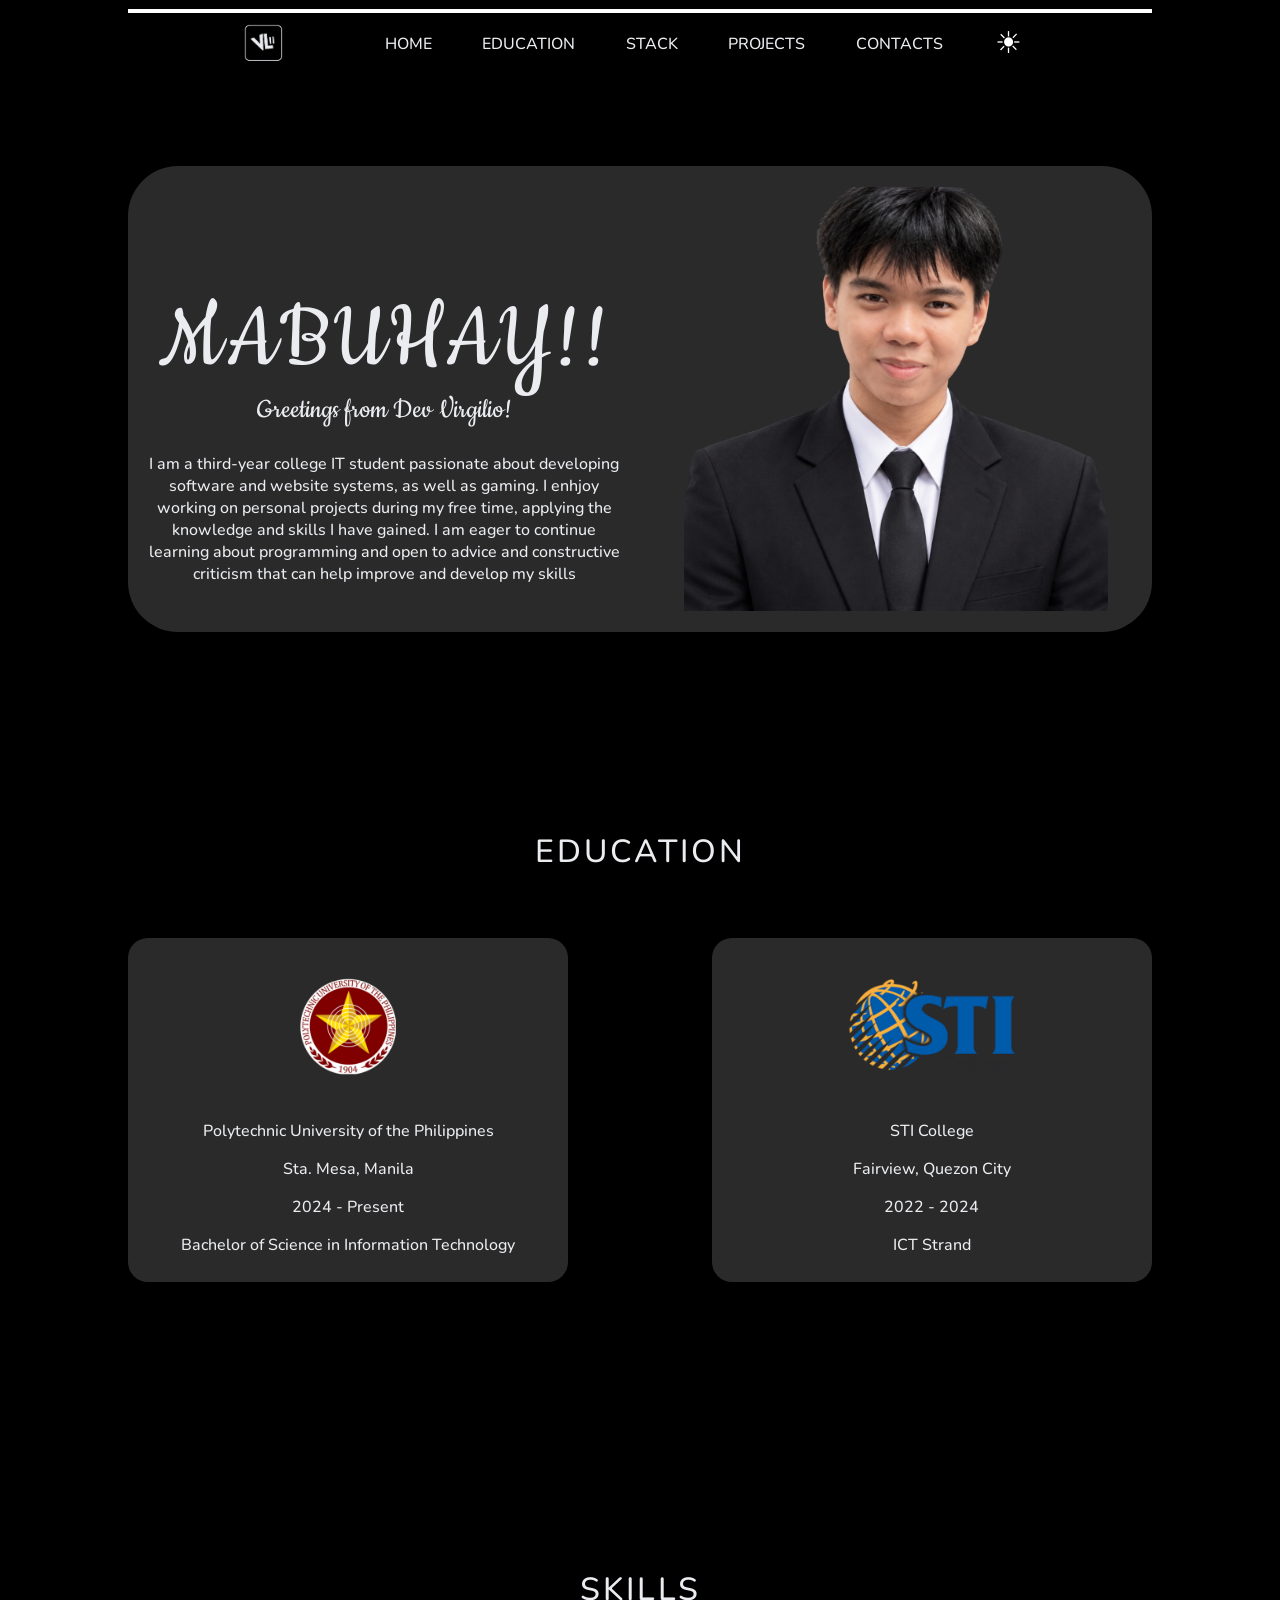
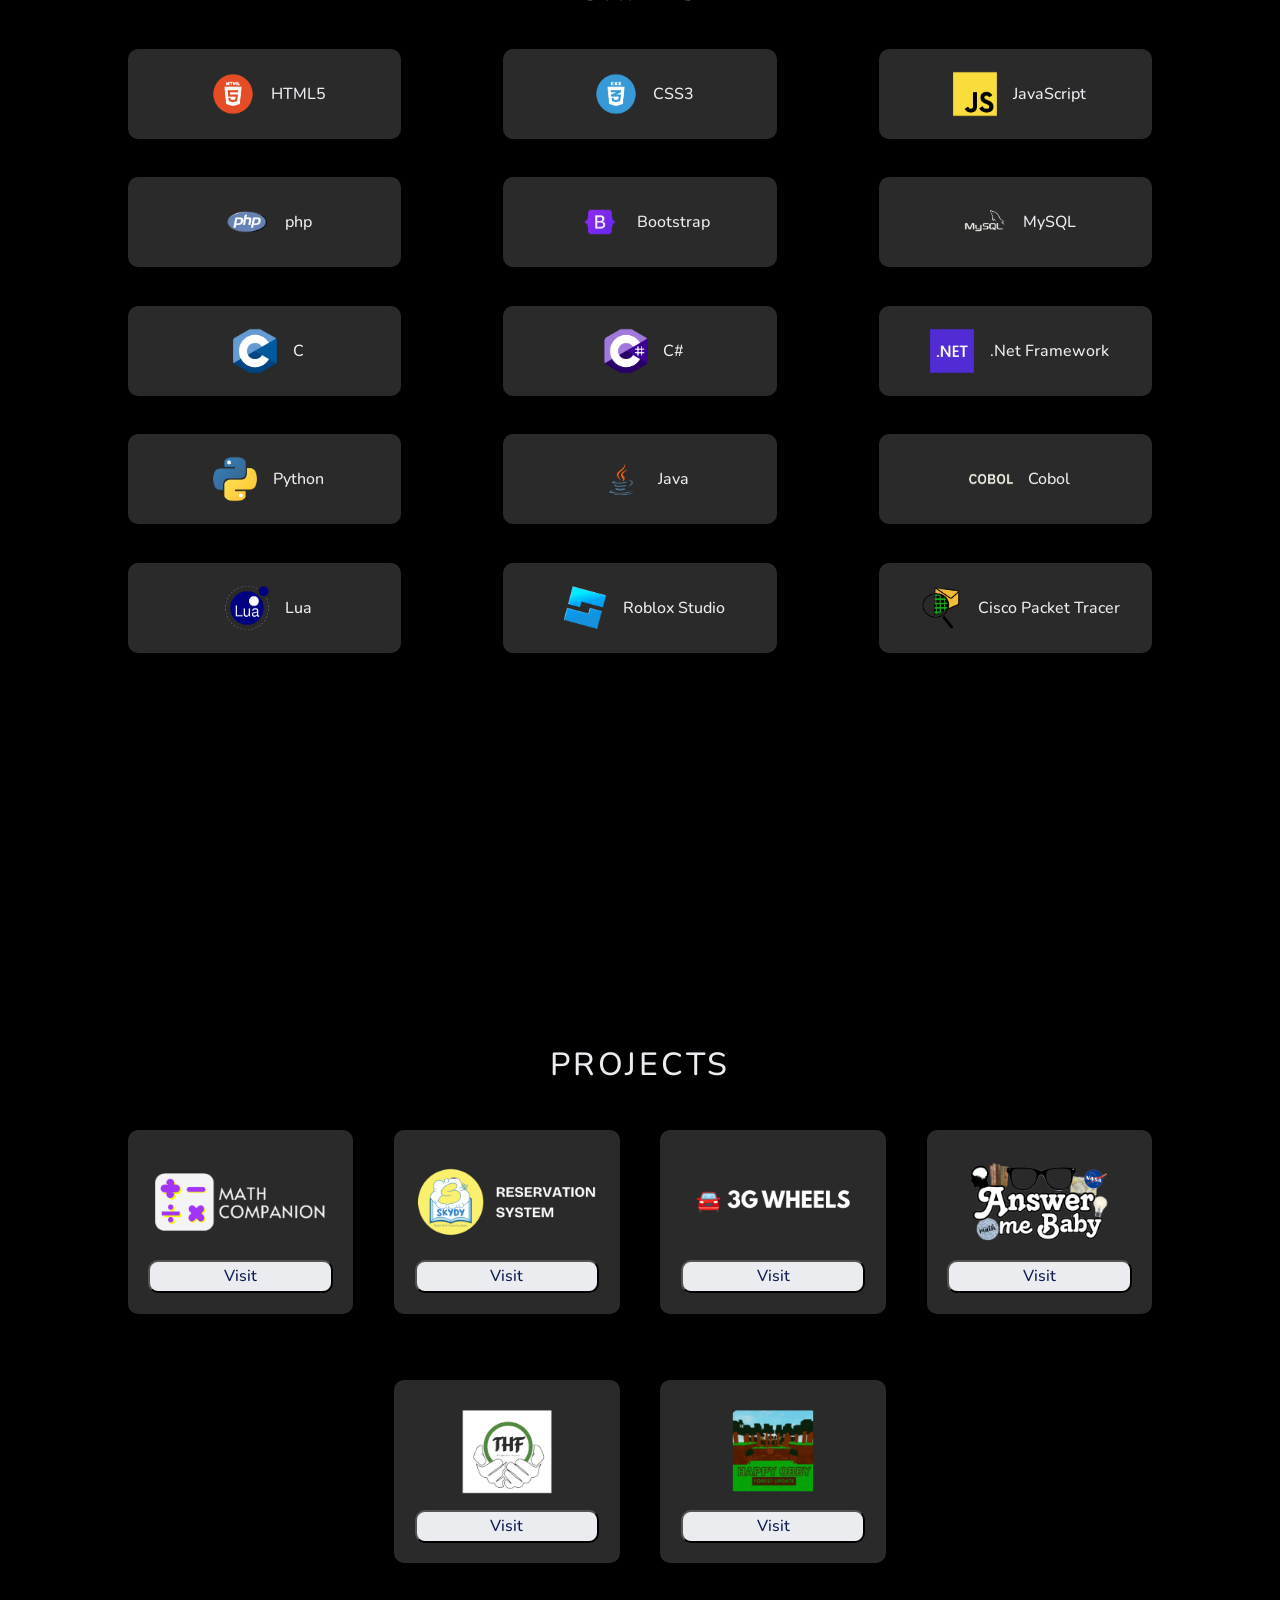
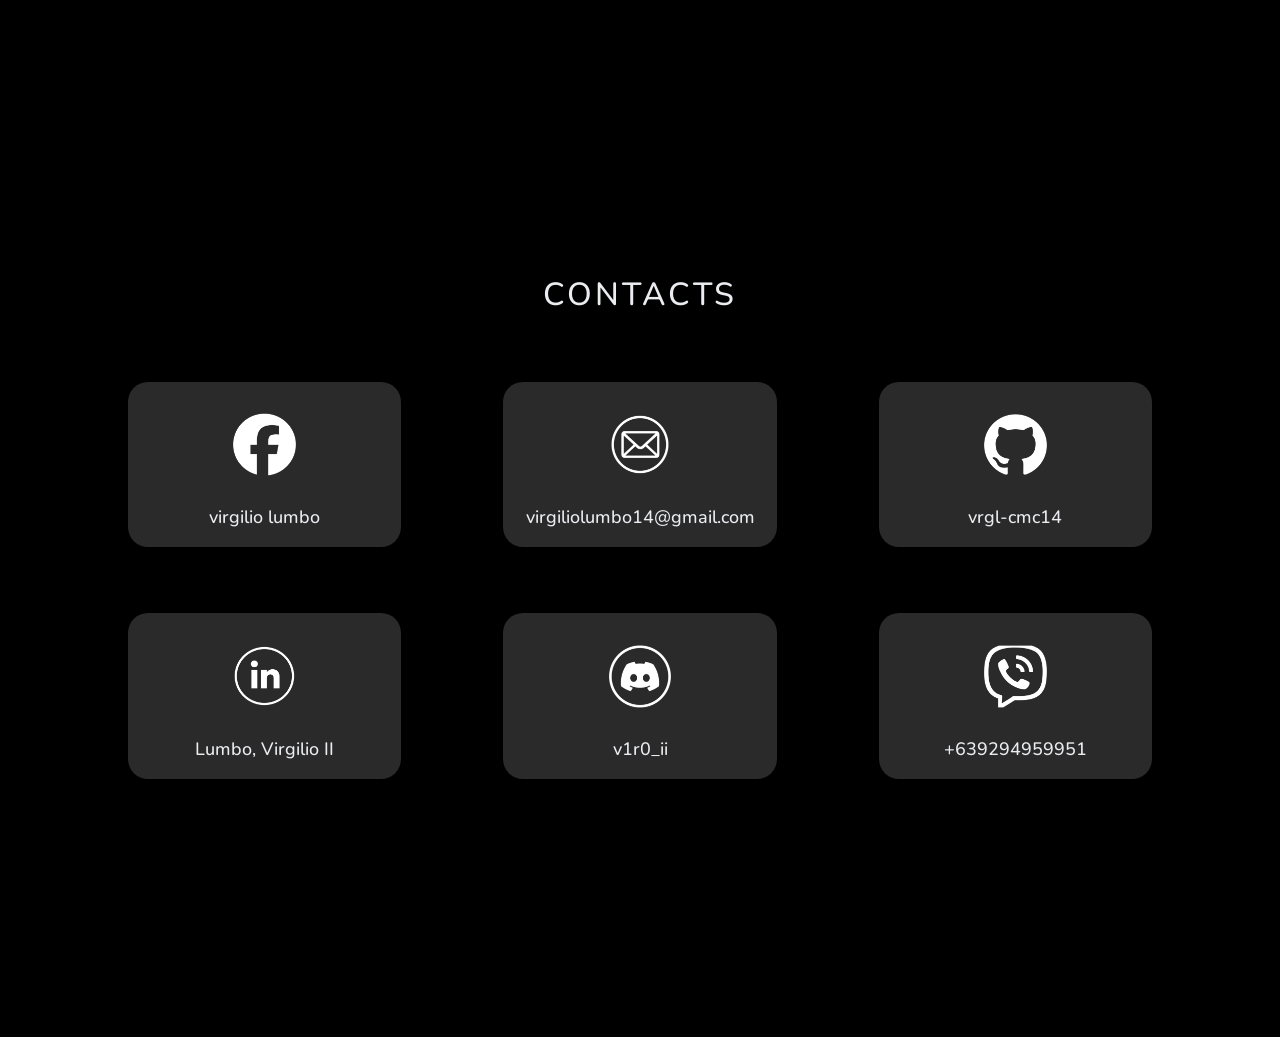
==== index.html @ f58c622a "Add files via upload" ====
<!DOCTYPE html>
<html>
    <head>
        <title>Virgilio Lumbo</title>
        <link rel="stylesheet" href="design.css">
        <link rel="preconnect" href="https://fonts.googleapis.com">
        <link rel="preconnect" href="https://fonts.gstatic.com" crossorigin>
        <link href="https://fonts.googleapis.com/css2?family=Oswald:wght@200..700&display=swap" rel="stylesheet">

        <link rel="preconnect" href="https://fonts.googleapis.com">
<link rel="preconnect" href="https://fonts.gstatic.com" crossorigin>
<link href="https://fonts.googleapis.com/css2?family=Nunito:ital,wght@0,200..1000;1,200..1000&display=swap" rel="stylesheet">

<link rel="preconnect" href="https://fonts.googleapis.com">
<link rel="preconnect" href="https://fonts.gstatic.com" crossorigin>
<link href="https://fonts.googleapis.com/css2?family=Cookie&display=swap" rel="stylesheet">
        <meta name="viewport" content="width=device-width, initial-scale=1.0">
        <script src="script.js"></script>
    </head>
    <body>
        <nav class="navbar">
            <div class="logo-con">
                <img class="logo" src="asset/vlii-w.png" width="30%">
            </div>
            <div class="but">
                <a href="#home"> HOME </a>
                <a href="#about"> EDUCATION </a>
                <a href="#skills"> STACK</a>
                <a href="#projects"> PROJECTS</a>
                <a href="#contacts"> CONTACTS </a>
            </div>

            <div class="mode">
                <button id="mode" class="mode" onclick="change()">☀︎</button>
            </div>
            <div class="hamburger">
                <p>▽</p>
            </div>
            <div id="progress-bar"></div>
        </nav>
        <br>
        <br>
        <div class="home" id="home">
            <br>
            <br>
            <br>
            <div class="home-con">
            <br>
                <div class="home-tile1">
                    <div>
                        <h1 class="mabuhay" >MABUHAY!!</h1>
                        <h2>Greetings from Dev Virgilio!</h2>
                        <div class="me">
                            <h5>I am a third-year college IT student passionate about developing software and website 
                            systems, as well as gaming. I enhjoy working on personal projects during my free time, 
                            applying the knowledge and skills I have gained. 
                            I am eager to continue learning about programming and open to advice and constructive 
                            criticism that can help improve and develop my skills </h5>
                        </div>
                        
                    </div>
                    
                </div>
                <div class="home-tile2">
                    <img src="asset/vl2_pic.png" width="90%">
                </div>
            </div>
        </div>
        <br>
        <br>
        <br>
        <div class="aboutme-con" id="about">
            <br>
            <br>
            <br>
            <br>
            <br>
            <h1>EDUCATION</h1>
            <br>
            <br>
            <div class="educ-con">
                <div class="educ-tile">
                    <div class="educ-logo">
                        <img src="asset/pup.png" width="45%">
                    </div>
                    
                    <div class="educ-desc">
                        <p> Polytechnic University of the Philippines</p>
                        <p> Sta. Mesa, Manila</p>
                        <p> 2024 - Present</p>
                        <p> Bachelor of Science in Information Technology</p>
                    </div>
                </div>
                <br>
                <br>
                <div class="educ-tile">
                    <div class="educ-logo">
                        <img src="asset/sti.png" width="45%">
                    </div>
                    <div class="educ-desc">
                        <p> STI College</p>
                        <p> Fairview, Quezon City</p>
                        <p> 2022 - 2024 </p>
                        <p> ICT Strand</p>
                    </div>
                </div>
            </div>
            <br>
            <br>
            <br>
            <br>
            <br>
            <br>
            <br>
            <br>
        </div>
        <br>
        <br>
        <br>
        <br>
        <div class="skills-con" id="skills">
            <h1> SKILLS </h1>
            <div class="row" >
                <div class="skill">
                    <img src="asset/htmllogo.png" width="15%">
                    <p> HTML5</p>
                </div>
                <div class="skill">
                    <img src="asset/csslogo.png" width="15%">
                    <p>CSS3</p>
                </div>
                <div class="skill">
                    <img src="asset/jslogo.png" width="15%">
                    <p>JavaScript</p>
                </div>
            </div>

            <div class="row" id="skills">
                <div class="skill">
                    <img src="asset/PHPlogo.png" width="15%">
                    <p>php</p>
                </div>
                <div class="skill">
                    <img src="asset/bootstraplogo.png" width="15%">
                    <p>Bootstrap</p>
                </div>
                <div class="skill">
                    <img src="asset/mysql.png" width="15%">
                    <p>MySQL</p>
                </div>
            </div>

            <div class="row">
                <div class="skill">
                    <img src="asset/clogo.png" width="15%">
                    <p> C</p>
                </div>
                <div class="skill">
                    <img src="asset/csharplogo.png" width="15%">
                    <p>C#</p>
                </div>
                <div class="skill">
                    <img src="asset/netlogo.png" width="15%">
                    <p>.Net Framework</p>
                </div>
            </div>

            <div class="row">
                <div class="skill">
                    <img src="asset/pythonlogo.png" width="15%">
                    <p> Python</p>
                </div>
                <div class="skill">
                    <img src="asset/javalogo.png" width="15%">
                    <p>Java</p>
                </div>
                <div class="skill">
                    <img src="asset/cobol.png" width="15%">
                    <p>Cobol</p>
                </div>
            </div>

            <div class="row">
                <div class="skill">
                    <img src="asset/lua.png" width="15%">
                    <p> Lua</p>
                </div>
                <div class="skill">
                    <img src="asset/roblox.png" width="15%">
                    <p>Roblox Studio</p>
                </div>
                <div class="skill">
                    <img src="asset/cisco.png" width="15%">
                    <p>Cisco Packet Tracer</p>
                </div>
            </div>
        </div>
        <br>
        <br>
        <br>
        <div id="projects" class="projects">
            <br>
            <br>
            <br>
            <br>
            <h1>PROJECTS</h1>
            <br>
            <div class="p-con">
                <div class="row-p">
                    <img src="asset/math companion.png" width="100%">
                    <div class="p-buts">
                        <button onclick="visit('MC')"> Visit</button>
                    </div>
                </div>
                
                <div class="row-p">
                    <img src="asset/RESERVATION SYSTEM.png" width="100%">
                    <div class="p-buts">
                        <button onclick="visit('SKY')"> Visit</button>
                    </div>
                </div>

                <div class="row-p">
                    <img src="asset/3g wheels.png" width="100%">
                    <div class="p-buts">
                        <button onclick="visit('3G')"> Visit</button>
                    </div>
                </div>

                 <div class="row-p">
                    <img src="asset/answer.png" width="100%">
                    <div class="p-buts">
                        <button onclick="visit('AMB')"> Visit</button>
                    </div>
                </div>
            </div>
            <br>
            <br>
            <br>
            <div class="p-con">
                <div class="row-p-e">
                   
                </div>
                
                <div class="row-p">
                    <img src="asset/trustharbor.png" width="100%">
                    <div class="p-buts">
                        <button onclick="visit('THF')"> Visit</button>
                    </div>
                </div>

                <div class="row-p">
                    <img src="asset/happy.png" width="100%">
                    <div class="p-buts">
                        <button onclick="visit('HO')"> Visit</button>
                    </div>
                </div>

                 <div class="row-p-e">
                  
                </div>
            </div>

        </div>
        <br>
        <br>
        <br>
        <br>
        <br>
        <br>
        <br>
        <br>
        <br>
        <div class="contact" id="contacts">
            <h1>CONTACTS</h1>
            <br>
            <br>
            <div class="cont-con">
                <div class="cont-row">
                    <div class="cont-tile" onclick="contact('facebook')">
                        <div class="cont-img-con">
                            <img src="asset/facebook logo.png" width="25%">
                        </div>
                        
                        <p class="cont-text"> virgilio lumbo </p>
                    </div>
                    <div class="cont-tile" onclick="contact('mail')">
                        <div class="cont-img-con" id="mail">
                            <img src="asset/email logo.png" width="25%">
                        </div>
                        
                        <p class="cont-text"> virgiliolumbo14@gmail.com</p>
                    </div>
                    <div class="cont-tile" onclick="contact('github')">
                        <div class="cont-img-con">
                            <img src="asset/github.png" width="25%">
                        </div>
                        
                        <p class="cont-text"> vrgl-cmc14 </p>
                    </div>
                    
                </div>
                <br>
                <br>
                <br>

                <div class="cont-row">
                    <div class="cont-tile" onclick="contact('linkedin')">
                        <div class="cont-img-con">
                            <img src="asset/linkedin.png" width="25%">
                        </div>
                        
                        <p class="cont-text"> Lumbo, Virgilio II </p>
                    </div>
                    <div class="cont-tile" onclick="contact('discord')">
                        <div class="cont-img-con">
                            <img src="asset/discord.png" width="25%">
                        </div>
                        
                        <p class="cont-text"> v1r0_ii </p>     
                    </div>
                    <div class="cont-tile">
                        <div class="cont-img-con">
                            <img src="asset/viber.png" width="25%">
                        </div>
                        
                        <p class="cont-text"> +639294959951 </p> 
                    </div>
                </div>

            </div>
        </div>
        <br>
        <br>
    </body>
</html>
---- design.css ----
html{
    scroll-behavior: smooth;
    scrollbar-width: none;
}

body{
    background-color: #000;
    margin: 0;
}

* {
  font-family: "Nunito", sans-serif;
  font-optical-sizing: auto;
  font-weight: 500;
  font-style: normal;
  color: #eaecf0;
}

.navbar{
    display: flex;
    justify-content: center;
    align-items: center;
    gap: 10%;
    position: fixed;
    background-color: transparent;
    padding: 1%;

    top: 1%;
    margin-left: 10%;
    margin-right: 10%;
    width: 80%;
    box-sizing: border-box;
    z-index: 1000;

    background-color: rgba(0, 0, 0, 0.2);
    backdrop-filter: blur(10px); 
}
.but{
    display: flex;
    gap: 10%;
    flex: 7;
}
.logo-con{
    flex: 2;
    display: flex;
    justify-content: right;
}
.hamburger{
    flex: 1;
    display: none;
    justify-content: right;
    align-items: center;
}

a{
    text-decoration: none;
}

h2{
    text-align: center;
    font-size: 43px;
}

.skills-con{
    min-height: 100vh;
    box-sizing: border-box;
    padding-bottom: 5%;
    scroll-margin-top: 120px;
}

h1{
    text-align: center;
    letter-spacing: 3px;
}

.row{
    display: flex;
    justify-content: center;
    align-items: center;
    gap: 10%;
    padding-left: 10%;
    padding-right: 10%;
    margin-top: 3%;
}

.skill{
    flex: 1;
    display: flex;
    justify-content: center;
    align-items: center;
    border-radius: 10px;
    gap: 3%;
    padding: 15px;
    background-color: #2a2a2a;
}

.skill img{
    width: 60px;
    height: 60px;
    object-fit: contain;
}

.projects{
    height: 80vh;
}

.p-con{
    display: flex;
    padding-left: 10%;
    padding-right: 10%;
    gap: 4%
}
.row-p{
    flex: 1;
    border-radius: 10px;
    padding: 2%;
    background-color:#2a2a2a;
}

.row-p:hover{
    border: 2px solid #f2f2f2;
    background-color: #0d0d0d;
}

.skill:hover{
    border: 2px solid #f2f2f2;
    background-color: #0d0d0d;
}

.row-p-e{
    flex: 1;
    border-radius: 10px;
    padding: 2%;
}
button{
    width: 45%;
    background-color: white;
    color:#0b1d51
}

.p-buts{
    display: flex;
    align-items: center;
    justify-content: center;
    gap: 5%
}


.mode{
    background: none;
    font-size: 30px;
    color: white;
    width: 15%;
    border: none;
}

#progress-bar {
  position: fixed;
  top: 0;
  left: 0;
  height: 4px;
  width: 100%;
  background: white;
  transform-origin: left;
  animation: grow linear;
  animation-timeline: scroll();
}

.contact{
    height: 80vh;
}
.cont-con{
    padding-left: 10%;
    padding-right: 10%;
}
.cont-row{
    display: flex;
    justify-content: center;
    align-items: center;
    gap: 10%
}

.cont-tile{
    flex: 1;
    background-color: #2a2a2a;
    padding-top: 2%;
    height: 20%;
    border-radius: 20px;
}
.cont-tile:hover{
    border: 2px solid #f2f2f2;
    background-color: #0d0d0d;
}
.cont-text{
    text-align: center;
    font-size: 18px;
}
.cont-img-con{
    display: flex;
    justify-content: center;
    align-items: center;
}

.educ-con{
    display: flex;
    padding-left: 10%;
    padding-right: 10%;
    gap: 7%;
}
.educ-desc{
    text-align: center;
}

.educ-tile{
    flex: 1;
    padding-top: 1%;
    padding-bottom: 1%;
    background-color: #2a2a2a;
    border-radius: 20px;
}

.educ-tile:hover{
    border: 2px solid white;
    background-color: #0d0d0d;
}

.educ-logo{
    display: flex;
    justify-content: center;
    align-items: center;
    padding-top: 5%;
    padding-bottom: 5%;
}

.home{
    margin-left: 10%;
    margin-right: 10%;
    margin-top: 2%;
}

.mabuhay{
    font-size: 100px;
    font-family: "Cookie", cursive;
    font-weight: 400;
    font-style: normal;
    border-radius: 20px;
}

.mabuhay:hover{
    background-color: #2a2a2a;

}


.home-con{
    display: flex;
    background-color: #2a2a2a;
    border-radius: 50px;
    margin-top: 3%;

}
.home-tile1{
    flex: 1;
    padding: 2% ;
    padding-top: 5%;
}
.home-tile2{
    flex: 1;
    padding: 2%;
    display: flex;
    justify-content: center;
    align-items: center;
}

.home-tile2 img{
    /*animation: float 2s ease-in-out infinite;*/
}
h5{
    text-align: center;
    font-size: 16px;
}

.me {
    opacity: 0;
    transform: translateY(-20px);
    animation: bannerDown 4s ease-out forwards;
}

.me.show {
    display: block;
    animation: bannerDown 0.8s ease-out forwards;
}

h2{
    font-size: 30px;
    font-family: "Cookie", cursive;
    font-weight: 400;
    font-style: normal;
    margin-top: -70px;

}

.p-buts button{
    background-color: #eaecf0;
    border-color: none;
    border-radius: 10px;
    font-size: 16px;
    padding: 2%;
    width: 100%;
}

.p-buts button:hover{
    border: 2px solid #eaecf0;
    background-color: #0d0d0d;
    border-radius: 10px;
    font-size: 16px;
    color: #eaecf0
}

@keyframes bannerDown {
    from {
        opacity: 0;
        transform: translateY(-20px);
    }

    to {
        opacity: 1;
        transform: translateY(0);
    }
}


@keyframes grow {
  from { transform: scaleX(0); }
  to   { transform: scaleX(1); }
}


@keyframes float2 {
    0%, 100% {
        transform: translateY(50px);
    }

    50% {
        transform: translateY(0px);
    }
}

@media(width <= 728px){
    

}
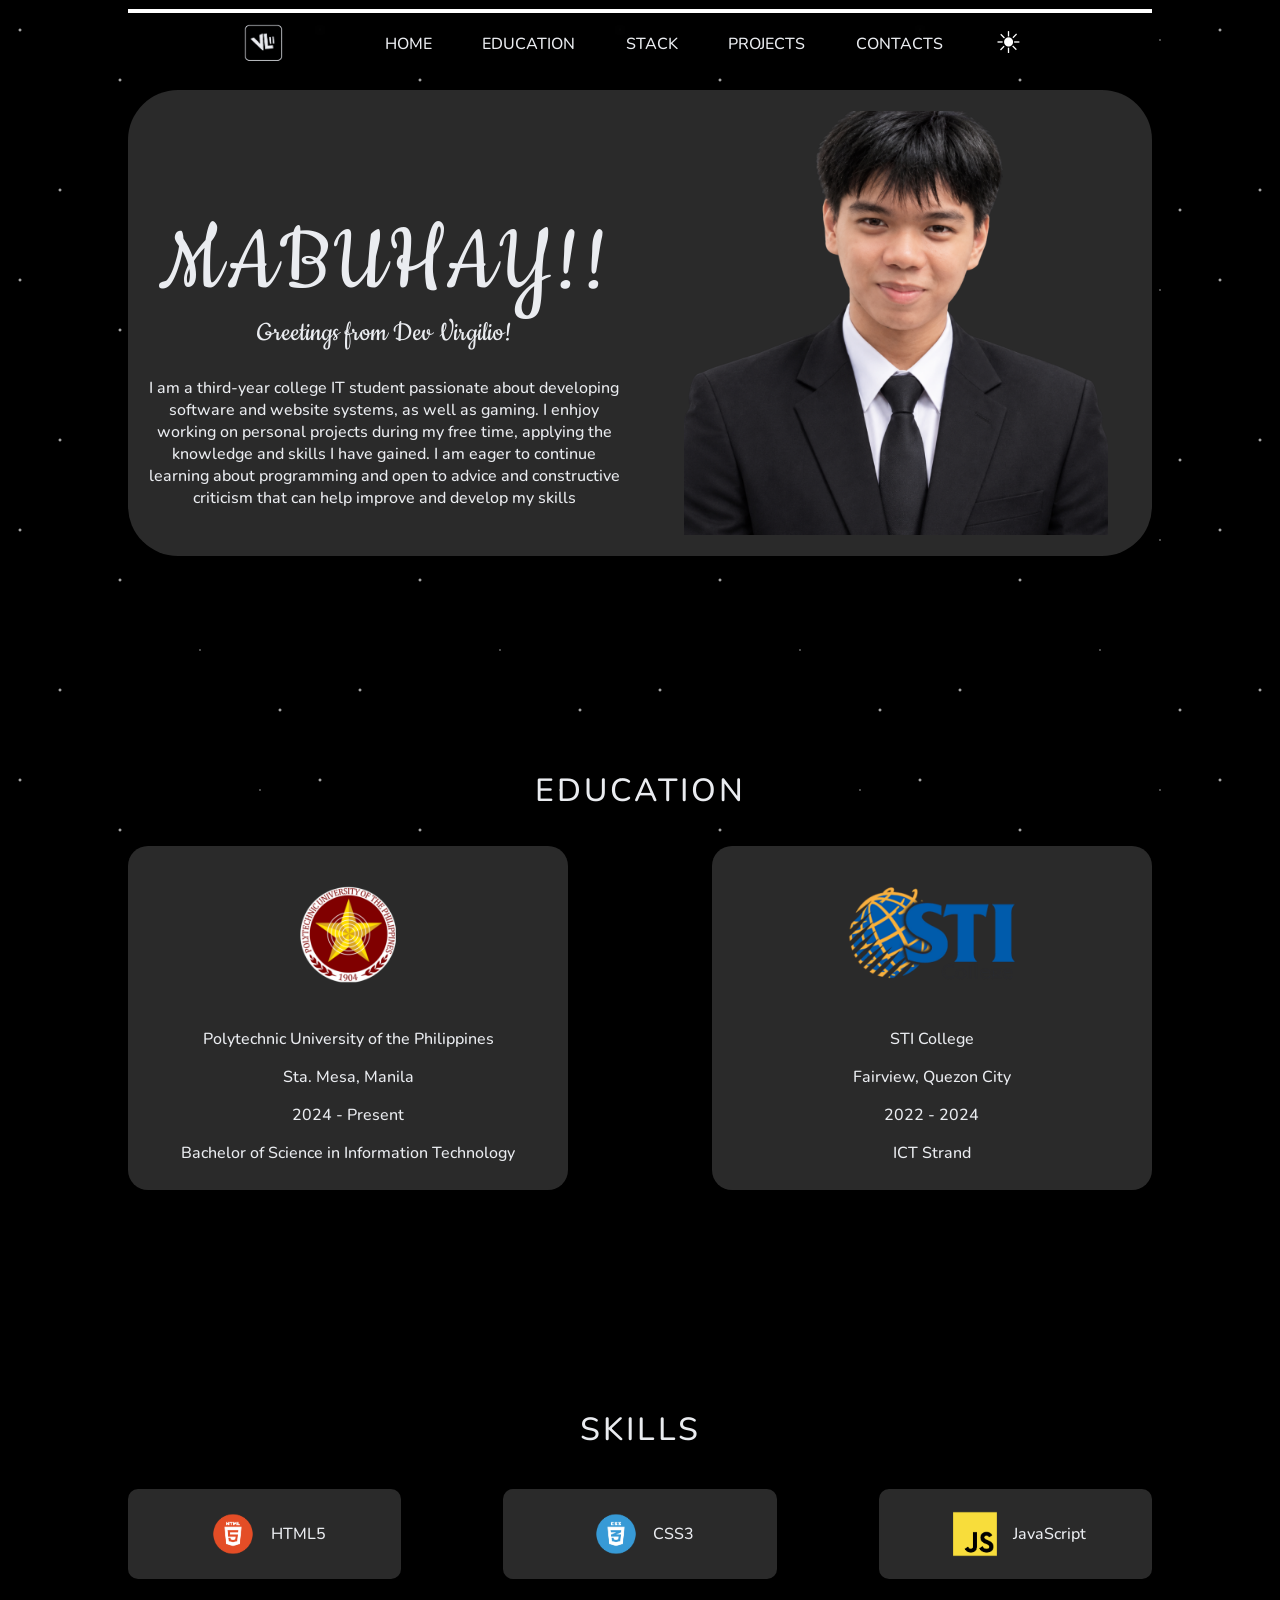
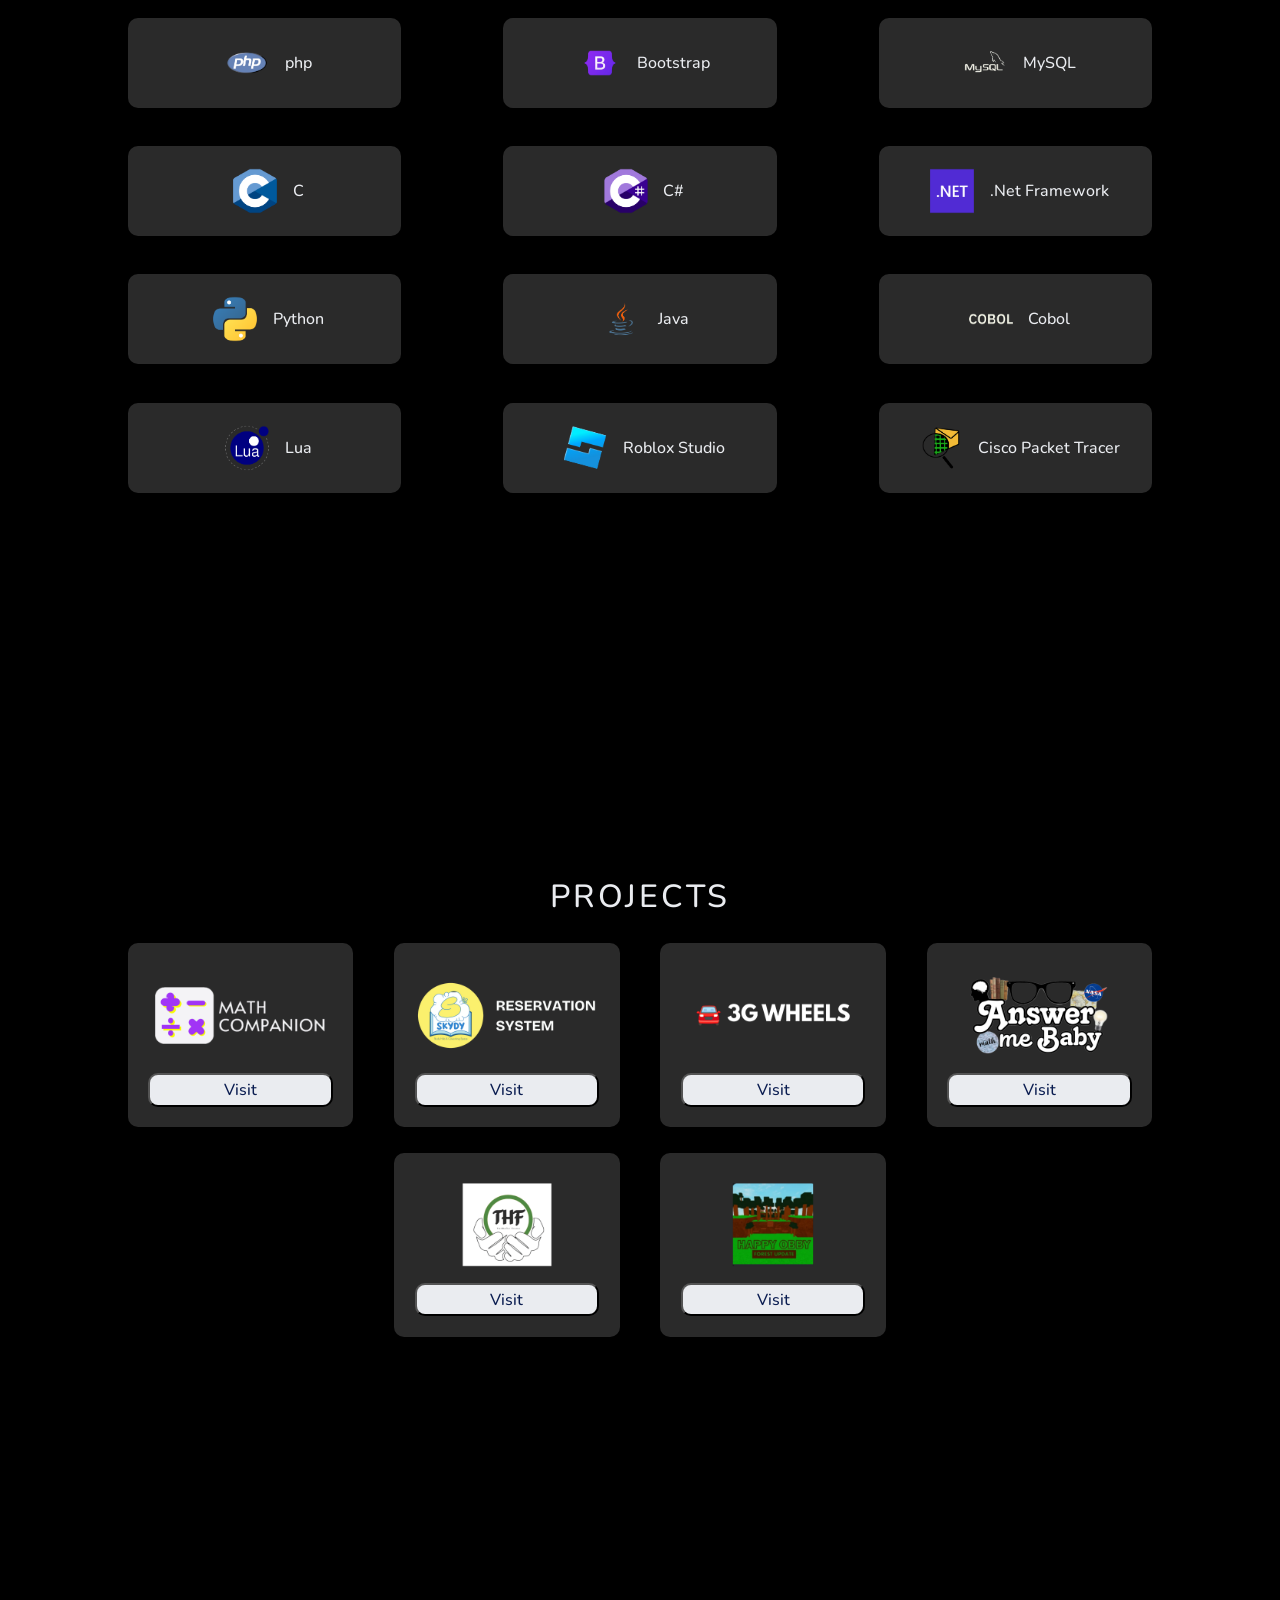
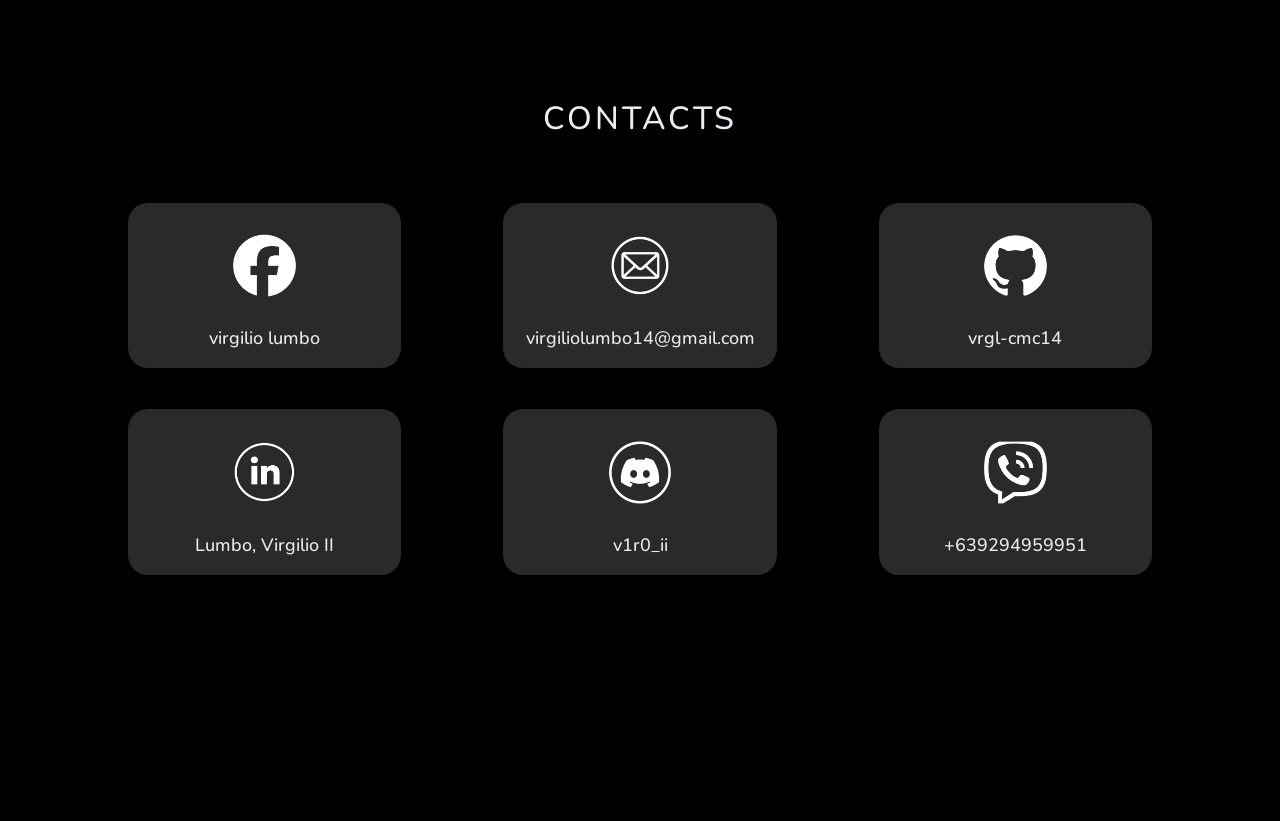
==== commit 40d371aa: "Add files via upload" ====
--- a/index.html
+++ b/index.html
@@ -18,6 +18,7 @@
         <script src="script.js"></script>
     </head>
     <body>
+        <div class="stars"></div>
         <nav class="navbar">
             <div class="logo-con">
                 <img class="logo" src="asset/vlii-w.png" width="30%">
@@ -29,21 +30,18 @@
                 <a href="#projects"> PROJECTS</a>
                 <a href="#contacts"> CONTACTS </a>
             </div>
+            <div class="hamburger">
+                <p>▽</p>
+            </div>
 
             <div class="mode">
                 <button id="mode" class="mode" onclick="change()">☀︎</button>
             </div>
-            <div class="hamburger">
-                <p>▽</p>
-            </div>
+            
             <div id="progress-bar"></div>
         </nav>
-        <br>
-        <br>
+
         <div class="home" id="home">
-            <br>
-            <br>
-            <br>
             <div class="home-con">
             <br>
                 <div class="home-tile1">
@@ -66,18 +64,8 @@
                 </div>
             </div>
         </div>
-        <br>
-        <br>
-        <br>
         <div class="aboutme-con" id="about">
-            <br>
-            <br>
-            <br>
-            <br>
-            <br>
             <h1>EDUCATION</h1>
-            <br>
-            <br>
             <div class="educ-con">
                 <div class="educ-tile">
                     <div class="educ-logo">
@@ -105,21 +93,11 @@
                     </div>
                 </div>
             </div>
-            <br>
-            <br>
-            <br>
-            <br>
-            <br>
-            <br>
-            <br>
-            <br>
-        </div>
-        <br>
-        <br>
-        <br>
-        <br>
-        <div class="skills-con" id="skills">
-            <h1> SKILLS </h1>
+        </div>
+
+        <h1 class="skills" id="skills"> SKILLS </h1>
+        <div class="skills-con">
+            
             <div class="row" >
                 <div class="skill">
                     <img src="asset/htmllogo.png" width="15%">
@@ -195,16 +173,8 @@
                 </div>
             </div>
         </div>
-        <br>
-        <br>
-        <br>
         <div id="projects" class="projects">
-            <br>
-            <br>
-            <br>
-            <br>
             <h1>PROJECTS</h1>
-            <br>
             <div class="p-con">
                 <div class="row-p">
                     <img src="asset/math companion.png" width="100%">
@@ -234,9 +204,6 @@
                     </div>
                 </div>
             </div>
-            <br>
-            <br>
-            <br>
             <div class="p-con">
                 <div class="row-p-e">
                    
@@ -262,19 +229,8 @@
             </div>
 
         </div>
-        <br>
-        <br>
-        <br>
-        <br>
-        <br>
-        <br>
-        <br>
-        <br>
-        <br>
         <div class="contact" id="contacts">
             <h1>CONTACTS</h1>
-            <br>
-            <br>
             <div class="cont-con">
                 <div class="cont-row">
                     <div class="cont-tile" onclick="contact('facebook')">
@@ -300,10 +256,6 @@
                     </div>
                     
                 </div>
-                <br>
-                <br>
-                <br>
-
                 <div class="cont-row">
                     <div class="cont-tile" onclick="contact('linkedin')">
                         <div class="cont-img-con">
@@ -327,10 +279,8 @@
                         <p class="cont-text"> +639294959951 </p> 
                     </div>
                 </div>
-
-            </div>
-        </div>
-        <br>
-        <br>
+            </div>
+        </div>
+
     </body>
 </html>
--- a/design.css
+++ b/design.css
@@ -40,6 +40,27 @@
     gap: 10%;
     flex: 7;
 }
+.stars{
+    position: fixed;
+    inset: 0;
+    z-index: -1;             
+    pointer-events: none;    
+    background-image:
+        radial-gradient(2px 2px at 20px 30px,   #fff, transparent),
+        radial-gradient(2px 2px at 120px 80px,  #fff, transparent),
+        radial-gradient(1px 1px at 200px 150px, #fff, transparent),
+        radial-gradient(2px 2px at 60px 190px,  #fff, transparent),
+        radial-gradient(1px 1px at 260px 40px,  #fff, transparent),
+        radial-gradient(2px 2px at 280px 210px, #fff, transparent);
+    background-size: 300px 250px;
+    animation: twinkle 3s ease-in-out infinite;
+}
+
+@keyframes twinkle{
+    0%, 100%{ opacity: 0.3; }
+    50%{ opacity: 1; }
+}
+
 .logo-con{
     flex: 2;
     display: flex;
@@ -59,13 +80,17 @@
 h2{
     text-align: center;
     font-size: 43px;
+}
+
+.skills{
+    margin-top: 10%;
+    padding-top: 7%;
 }
 
 .skills-con{
     min-height: 100vh;
     box-sizing: border-box;
     padding-bottom: 5%;
-    scroll-margin-top: 120px;
 }
 
 h1{
@@ -101,6 +126,7 @@
 }
 
 .projects{
+    padding-top: 5%;
     height: 80vh;
 }
 
@@ -108,7 +134,8 @@
     display: flex;
     padding-left: 10%;
     padding-right: 10%;
-    gap: 4%
+    gap: 4%;
+    margin-top: 2%;
 }
 .row-p{
     flex: 1;
@@ -168,7 +195,11 @@
 
 .contact{
     height: 80vh;
-}
+    margin-top: 6%;
+    margin-bottom: 2%;
+    padding-top: 2%;
+}
+
 .cont-con{
     padding-left: 10%;
     padding-right: 10%;
@@ -186,6 +217,7 @@
     padding-top: 2%;
     height: 20%;
     border-radius: 20px;
+    margin-top: 4%;
 }
 .cont-tile:hover{
     border: 2px solid #f2f2f2;
@@ -206,6 +238,7 @@
     padding-left: 10%;
     padding-right: 10%;
     gap: 7%;
+    padding-top: 1%;
 }
 .educ-desc{
     text-align: center;
@@ -235,7 +268,7 @@
 .home{
     margin-left: 10%;
     margin-right: 10%;
-    margin-top: 2%;
+    padding-top: 7%;
 }
 
 .mabuhay{
@@ -256,7 +289,6 @@
     display: flex;
     background-color: #2a2a2a;
     border-radius: 50px;
-    margin-top: 3%;
 
 }
 .home-tile1{
@@ -272,6 +304,10 @@
     align-items: center;
 }
 
+.aboutme-con{
+    margin-top: 7%;
+    padding-top: 8%;
+}
 .home-tile2 img{
     /*animation: float 2s ease-in-out infinite;*/
 }
@@ -346,8 +382,193 @@
     }
 }
 
-@media(width <= 728px){
+@media(width < 428px){
+    html, body{
+        width: 100%;
+        overflow-x: hidden;
+    }
+    .but, .mode{
+        display: none;
+    }
+
+    .hamburger{
+        display: block;
+    }
+
+    .navbar{
+        margin: 0;
+        gap: 15%;
+        width: 100%;
+        padding: 0;
+        top: 0;
+    }
+
+    .logo-con{
+        justify-content: left;
+        padding: 2%;
+        padding-left: 10%;
+    }
+    .hamburger{
+        display: flex;
+        justify-content: right;
+        padding: 2%;
+        padding-right: 10%;
+    }
+
+    .home{
+        margin: 0;
+        margin-top: 10%;
+        padding: 90px 4% 0;  
+        gap: 0   
+    }
+
+    .home-con{
+        flex-direction: column;
+        border-radius: 30px;
+        margin-top: 0;
+        gap: 0
+    }
+    .home-tile2{
+        padding-bottom: 0;
+        flex: none;
+        padding: 5%;
+    }
+
+    .home-tile1{
+        padding-top: 0;
+        flex: none;
+        padding: 5%;
+    }
     
-
-}
-
+    .home-tile2{
+        order: -1;          
+    }
+
+    .home-tile2 img{
+        width: 70%;
+        height: auto;
+    }
+
+    .home-tile2{
+        padding-bottom: 0;
+        flex: none;
+    }
+
+    .home-tile1{
+        padding-top: 0;
+        flex: none;
+        padding: 5%;
+    }
+
+    .mabuhay{
+        font-size: 56px; 
+        line-height: 1;
+        margin: 0;
+        padding: 0;
+    }
+
+    h2{
+        margin: 8px 0 12px;
+        font-size: 18px;
+    }
+
+    h5{
+        font-size: 12px;
+    }
+
+    .educ-con{
+        display: block;
+        padding-top: 4%;
+    }
+
+    p{
+        font-size: 12px;
+    }
+    
+    .skills-con{
+        display: flex;
+        flex-wrap: wrap;
+        justify-content: center;
+        gap: 3%;
+        padding-left: 4%;
+        padding-right: 4%;
+    }
+    .row{
+       display: contents;
+    }
+    .skill{
+        flex: 0 0 calc(45% - 0.5%);
+        box-sizing: border-box;
+        padding: 0;
+        margin-top: 3%;
+    }
+    .skill img{
+        width: 20%;
+    }
+    .p-con{
+        display: block;
+        margin-top: 0%;
+    }
+
+    .row-p img{
+        display: block;
+        width: 70%;
+        margin: 0 auto;
+    }
+    .row-p{
+        display: block;
+        margin-left: 10%;
+        margin-right: 10%;
+        margin-top: 10%;
+        padding-bottom: 5%;
+        padding-top: 3%;
+        
+    }
+
+    .row-p button{
+        padding: 1%;
+        font-size: 10px;
+        width: 40%;
+    }
+    .projects .p-con{
+        margin-top: 0%;
+        margin-bottom: 0%;
+    }
+
+    .contact{
+        margin-top: 120%;
+        margin-bottom: 50%;
+    }
+
+    .cont-con{
+        margin-top: 2%;
+    }
+
+    .cont-row{
+        display: block;
+    }
+
+    .cont-tile{
+        margin-left: 10%;
+        margin-right: 10%;
+        padding-bottom: 2%;
+        padding-top: 3%;
+    }
+
+    .cont-img-con img{
+        width: 20%;
+    }
+
+    .cont-text{
+        font-size: 14px;
+        padding: 0;
+    }
+
+    
+
+
+    
+    
+   
+}
+
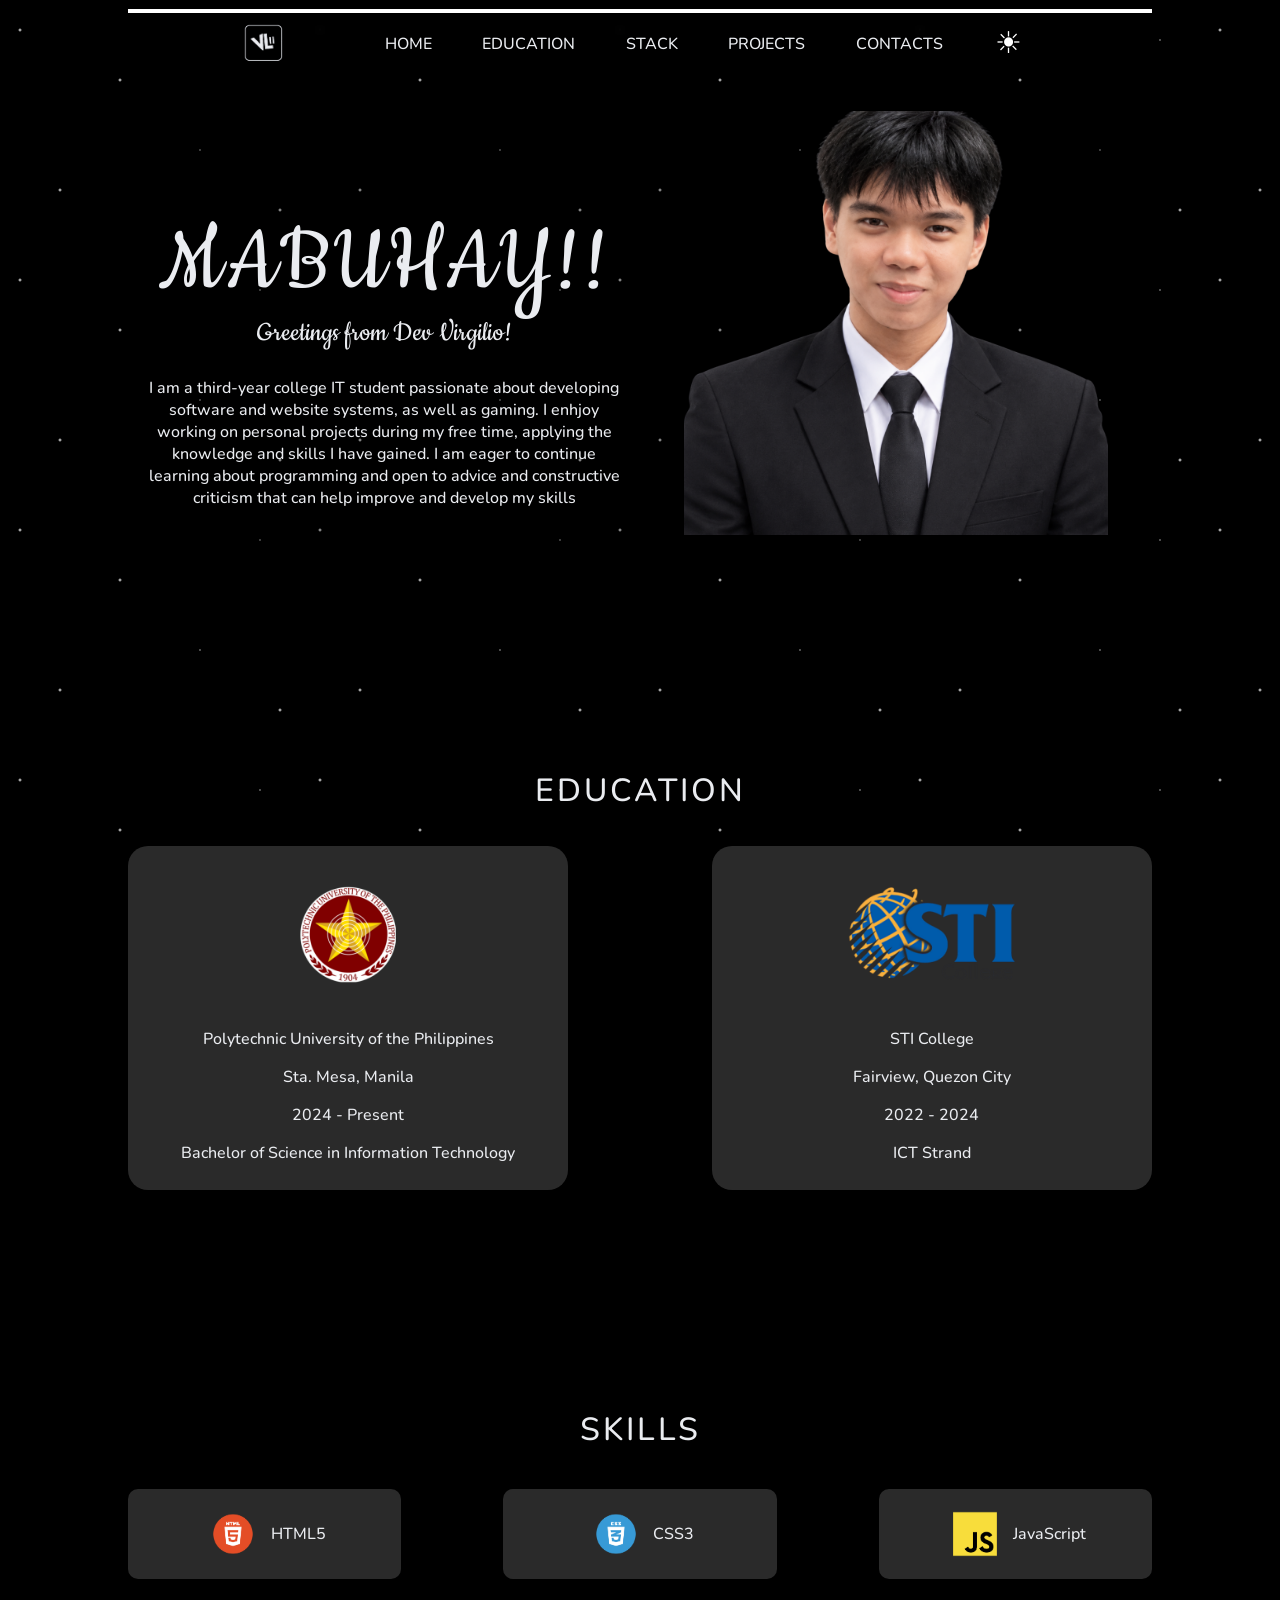
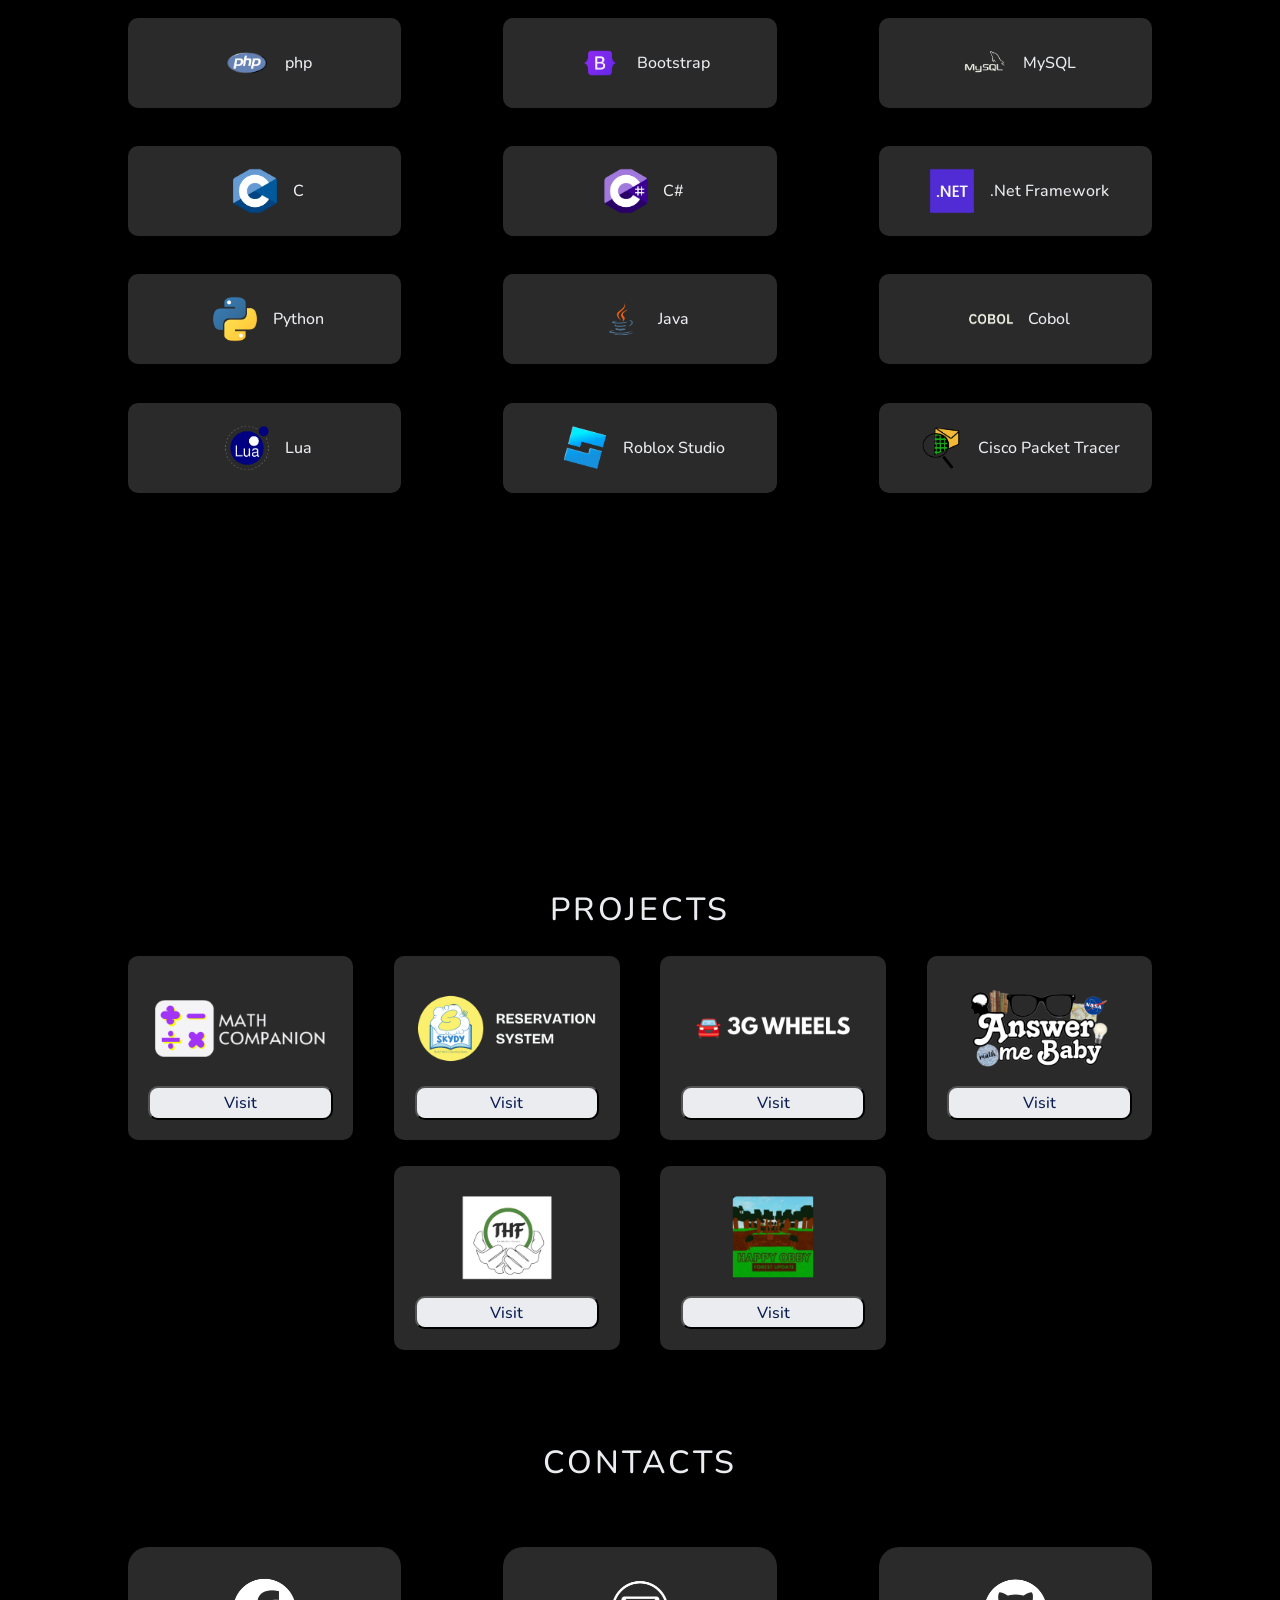
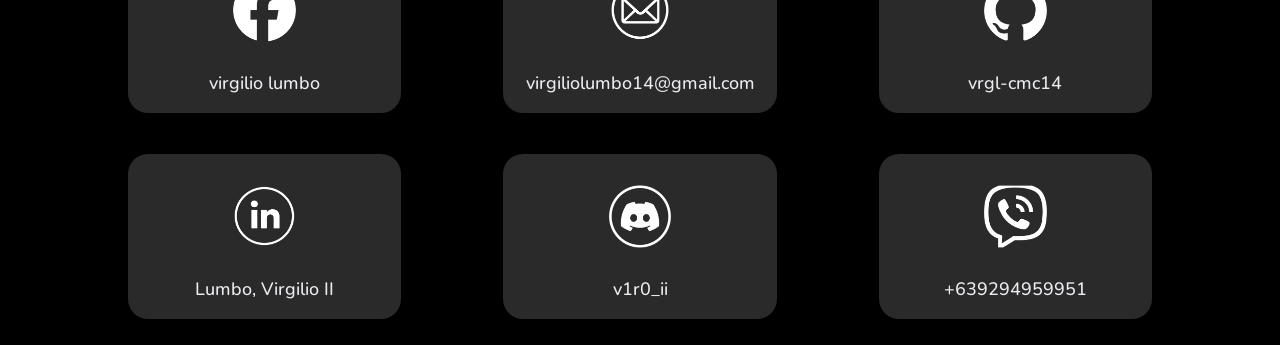
==== commit a45470be: "Add files via upload" ====
--- a/index.html
+++ b/index.html
@@ -18,7 +18,7 @@
         <script src="script.js"></script>
     </head>
     <body>
-        <div class="stars"></div>
+        <div class="stars-dw"></div>
         <nav class="navbar">
             <div class="logo-con">
                 <img class="logo" src="asset/vlii-w.png" width="30%">
--- a/design.css
+++ b/design.css
@@ -40,7 +40,7 @@
     gap: 10%;
     flex: 7;
 }
-.stars{
+.stars-dw{
     position: fixed;
     inset: 0;
     z-index: -1;             
@@ -125,10 +125,6 @@
     object-fit: contain;
 }
 
-.projects{
-    padding-top: 5%;
-    height: 80vh;
-}
 
 .p-con{
     display: flex;
@@ -194,10 +190,9 @@
 }
 
 .contact{
-    height: 80vh;
-    margin-top: 6%;
     margin-bottom: 2%;
-    padding-top: 2%;
+    padding-top: 0.5%;
+    margin-top: 5%;
 }
 
 .cont-con{
@@ -287,7 +282,7 @@
 
 .home-con{
     display: flex;
-    background-color: #2a2a2a;
+    background-color: rgba(0, 0, 0, 0.2);
     border-radius: 50px;
 
 }
@@ -351,6 +346,10 @@
     border-radius: 10px;
     font-size: 16px;
     color: #eaecf0
+}
+
+.projects{
+    padding-top: 6%;
 }
 
 @keyframes bannerDown {
@@ -536,8 +535,8 @@
     }
 
     .contact{
-        margin-top: 120%;
-        margin-bottom: 50%;
+        margin-top: 1%;
+        margin-bottom: 10%;
     }
 
     .cont-con{
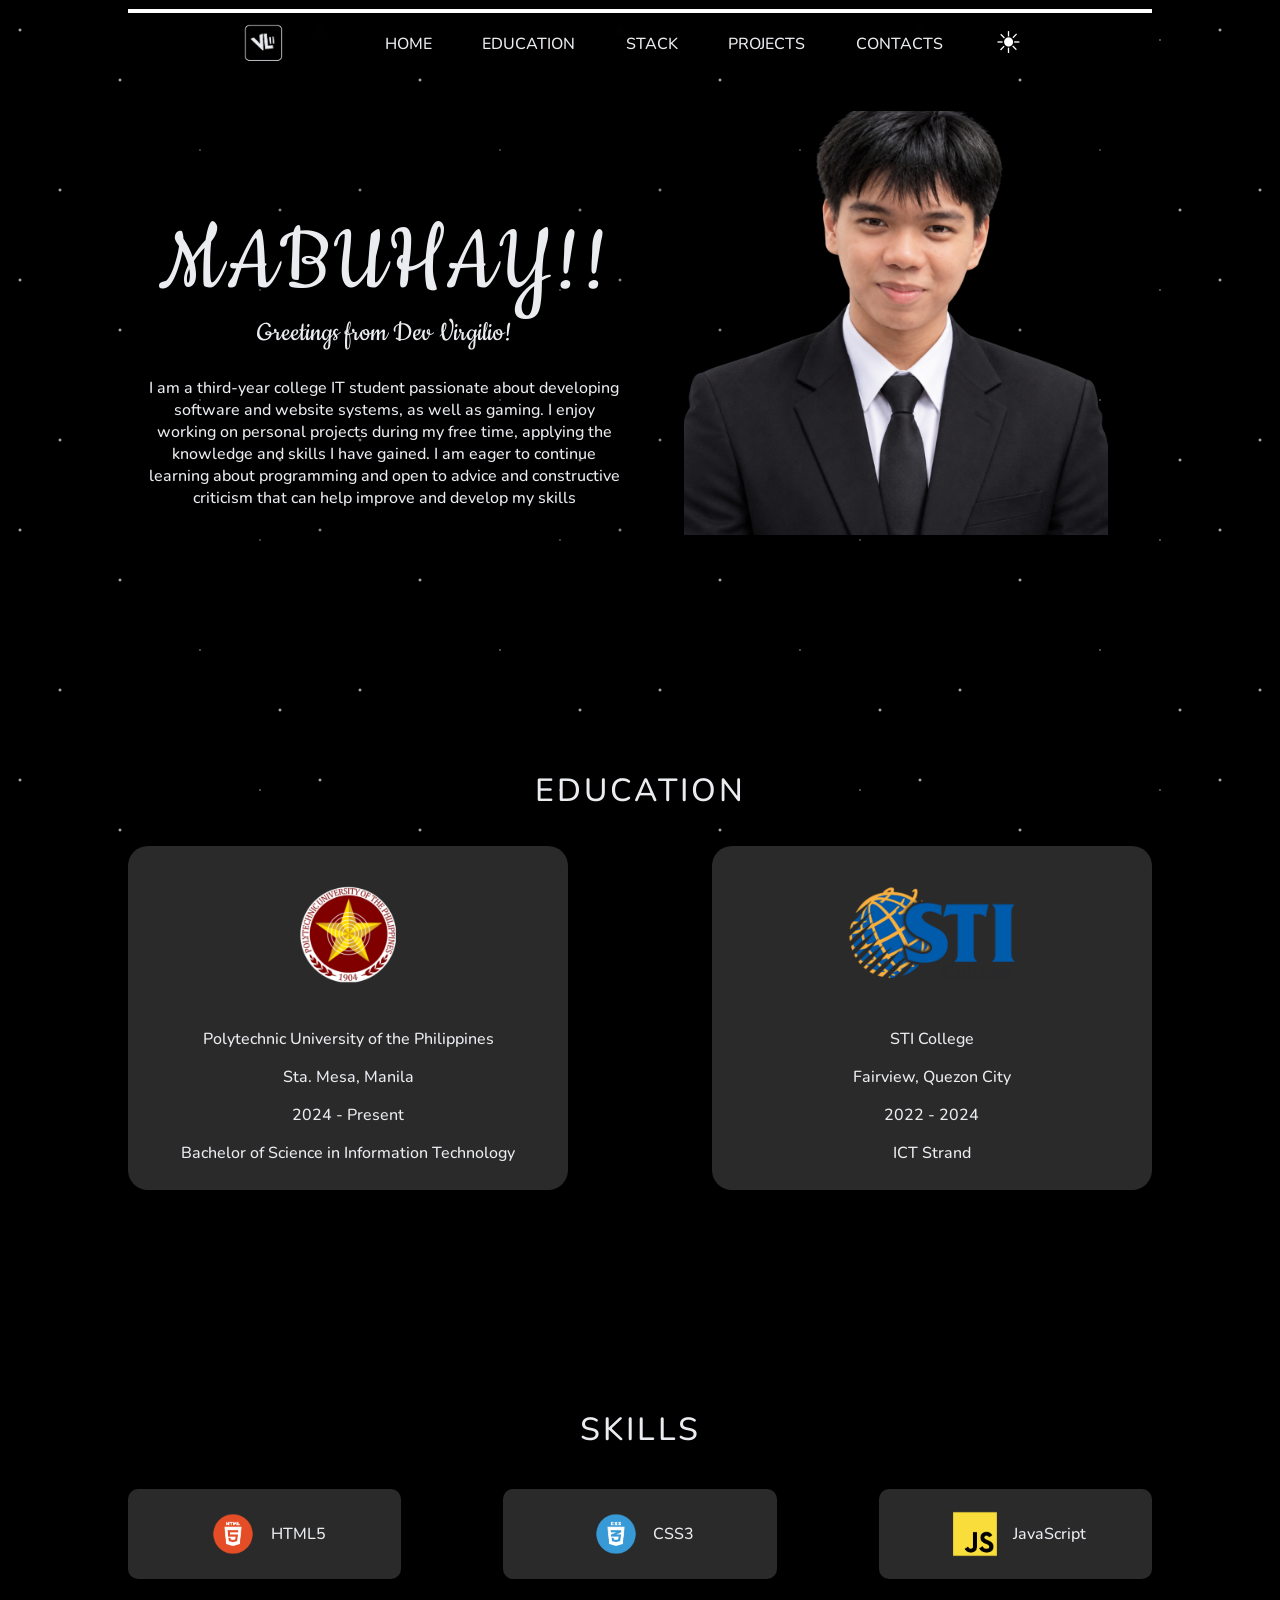
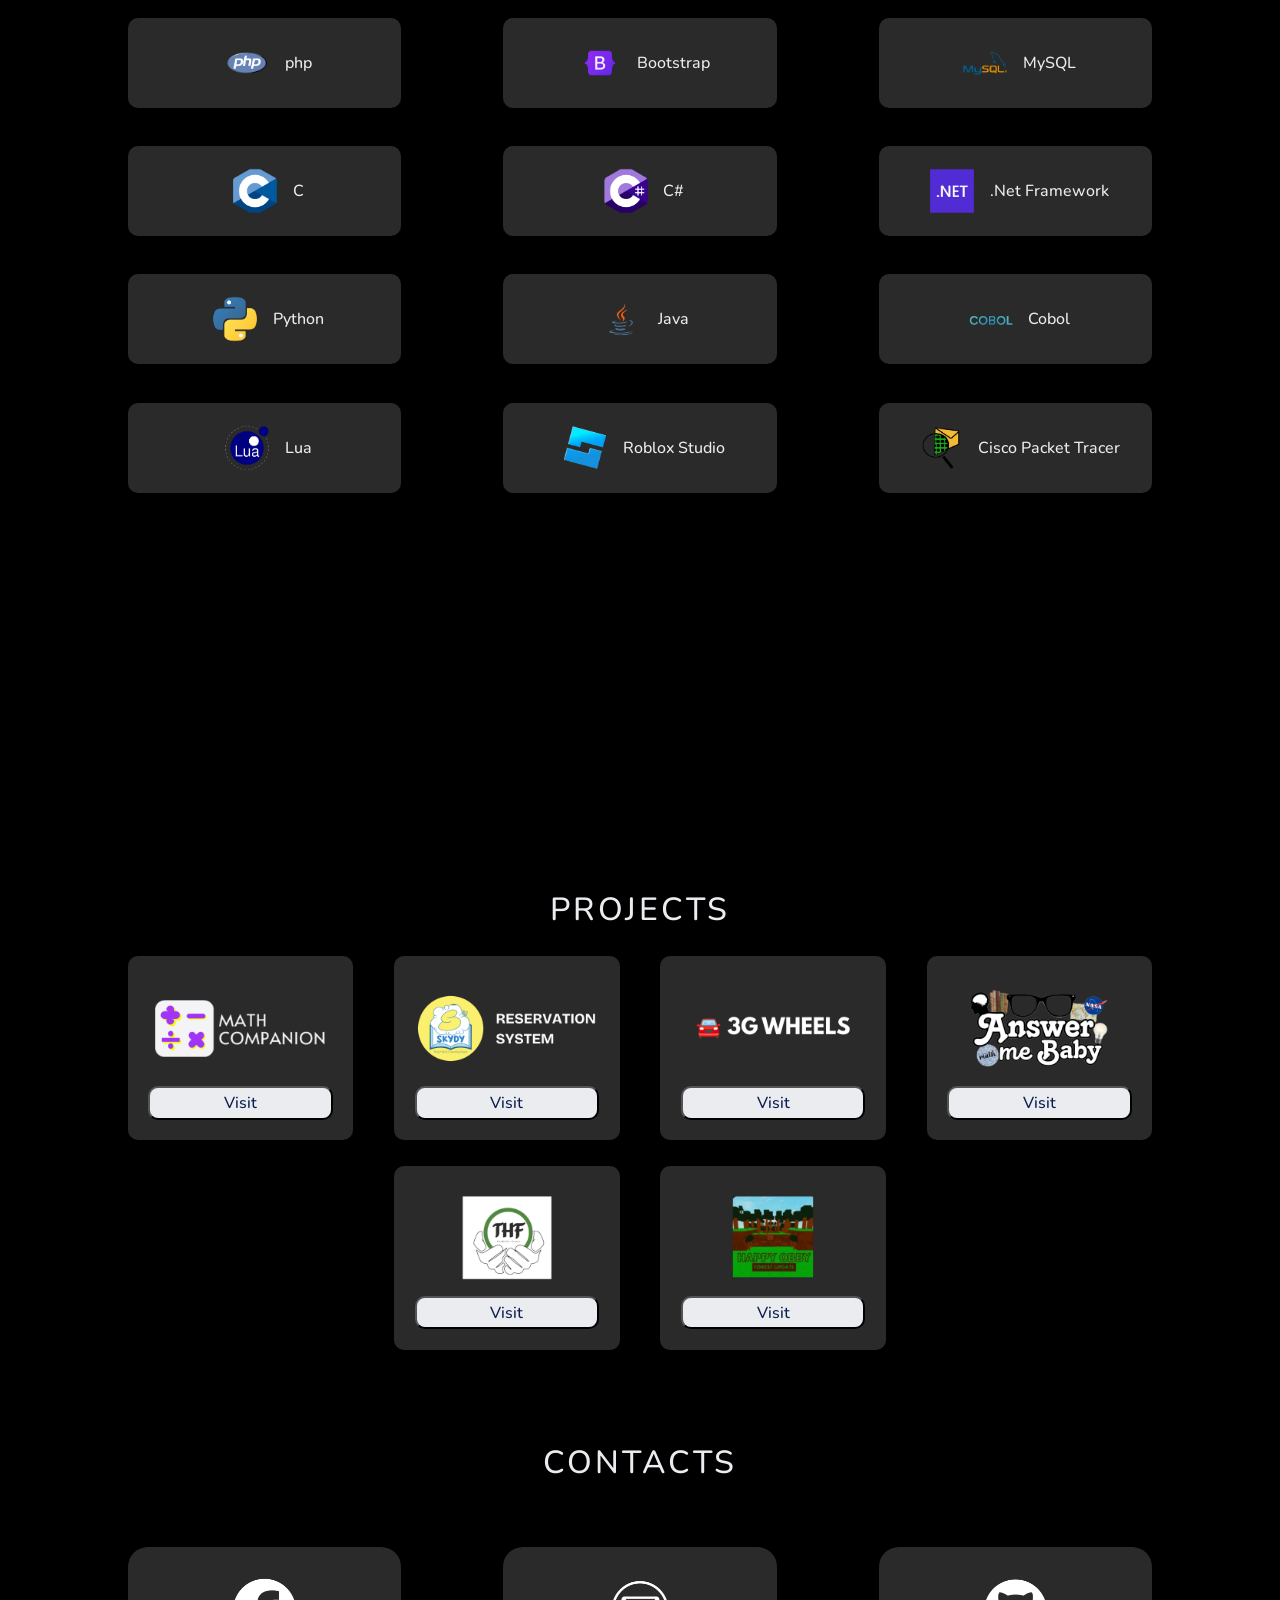
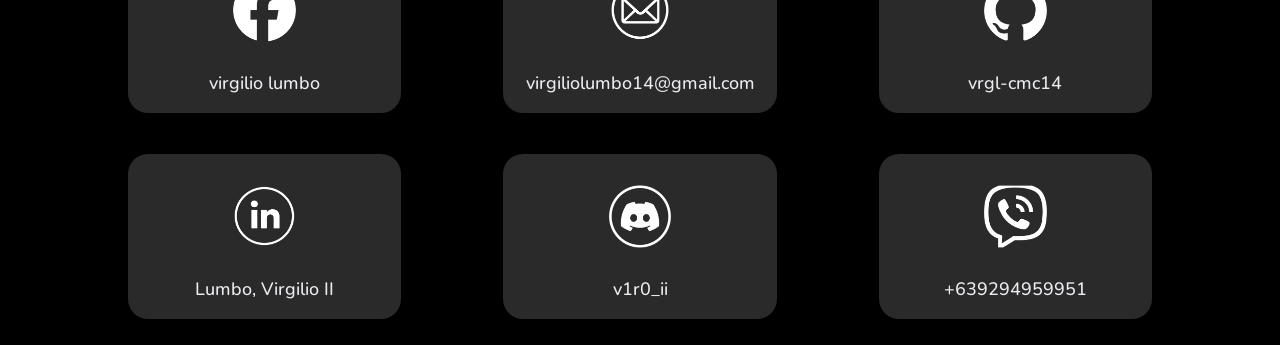
==== commit f306d0a2: "Add files via upload" ====
--- a/index.html
+++ b/index.html
@@ -2,35 +2,31 @@
 <html>
     <head>
         <title>Virgilio Lumbo</title>
-        <link rel="stylesheet" href="design.css">
+        <link rel="stylesheet" href="style.css">
         <link rel="preconnect" href="https://fonts.googleapis.com">
         <link rel="preconnect" href="https://fonts.gstatic.com" crossorigin>
         <link href="https://fonts.googleapis.com/css2?family=Oswald:wght@200..700&display=swap" rel="stylesheet">
-
-        <link rel="preconnect" href="https://fonts.googleapis.com">
-<link rel="preconnect" href="https://fonts.gstatic.com" crossorigin>
-<link href="https://fonts.googleapis.com/css2?family=Nunito:ital,wght@0,200..1000;1,200..1000&display=swap" rel="stylesheet">
-
-<link rel="preconnect" href="https://fonts.googleapis.com">
-<link rel="preconnect" href="https://fonts.gstatic.com" crossorigin>
-<link href="https://fonts.googleapis.com/css2?family=Cookie&display=swap" rel="stylesheet">
+        <link href="https://fonts.googleapis.com/css2?family=Nunito:ital,wght@0,200..1000;1,200..1000&display=swap" rel="stylesheet">
+        <link href="https://fonts.googleapis.com/css2?family=Cookie&display=swap" rel="stylesheet">
         <meta name="viewport" content="width=device-width, initial-scale=1.0">
-        <script src="script.js"></script>
+        <script src="scriptt.js" defer></script>
     </head>
     <body>
         <div class="stars-dw"></div>
+        <div class="stars-wm"></div>
         <nav class="navbar">
             <div class="logo-con">
-                <img class="logo" src="asset/vlii-w.png" width="30%">
-            </div>
-            <div class="but">
+                <img class="logo" id="logo-d" src="asset/vlii-w.png" width="30%">
+                <img class="logo" id="logo-l" src="asset/vl2-b-2-final.png" width="28%">
+            </div>
+            <div class="but" id="but">
                 <a href="#home"> HOME </a>
                 <a href="#about"> EDUCATION </a>
                 <a href="#skills"> STACK</a>
                 <a href="#projects"> PROJECTS</a>
                 <a href="#contacts"> CONTACTS </a>
             </div>
-            <div class="hamburger">
+            <div class="hamburger" onclick="expand()">
                 <p>▽</p>
             </div>
 
@@ -50,7 +46,7 @@
                         <h2>Greetings from Dev Virgilio!</h2>
                         <div class="me">
                             <h5>I am a third-year college IT student passionate about developing software and website 
-                            systems, as well as gaming. I enhjoy working on personal projects during my free time, 
+                            systems, as well as gaming. I enjoy working on personal projects during my free time, 
                             applying the knowledge and skills I have gained. 
                             I am eager to continue learning about programming and open to advice and constructive 
                             criticism that can help improve and develop my skills </h5>
@@ -113,7 +109,7 @@
                 </div>
             </div>
 
-            <div class="row" id="skills">
+            <div class="row">
                 <div class="skill">
                     <img src="asset/PHPlogo.png" width="15%">
                     <p>php</p>
@@ -177,21 +173,24 @@
             <h1>PROJECTS</h1>
             <div class="p-con">
                 <div class="row-p">
-                    <img src="asset/math companion.png" width="100%">
+                    <img class="dark-pic" src="asset/math companion.png" width="100%">
+                    <img class="light-pic" src="asset/mc-logo-light.png" width="100%">
                     <div class="p-buts">
                         <button onclick="visit('MC')"> Visit</button>
                     </div>
                 </div>
                 
                 <div class="row-p">
-                    <img src="asset/RESERVATION SYSTEM.png" width="100%">
+                    <img class="dark-pic" src="asset/RESERVATION SYSTEM.png" width="100%">
+                    <img class="light-pic" src="asset/sky-logo-light.png" width="100%">
                     <div class="p-buts">
                         <button onclick="visit('SKY')"> Visit</button>
                     </div>
                 </div>
 
                 <div class="row-p">
-                    <img src="asset/3g wheels.png" width="100%">
+                    <img class="dark-pic" src="asset/3g wheels.png" width="100%">
+                    <img class="light-pic" src="asset/3g-logo-light.png" width="100%">
                     <div class="p-buts">
                         <button onclick="visit('3G')"> Visit</button>
                     </div>
@@ -235,21 +234,24 @@
                 <div class="cont-row">
                     <div class="cont-tile" onclick="contact('facebook')">
                         <div class="cont-img-con">
-                            <img src="asset/facebook logo.png" width="25%">
+                            <img class="dark-pic" src="asset/facebook logo.png" width="25%">
+                            <img class="light-pic" src="asset/fb-black.png" width="25%">
                         </div>
                         
                         <p class="cont-text"> virgilio lumbo </p>
                     </div>
                     <div class="cont-tile" onclick="contact('mail')">
                         <div class="cont-img-con" id="mail">
-                            <img src="asset/email logo.png" width="25%">
+                            <img class="dark-pic" src="asset/email logo.png" width="25%">
+                            <img class="light-pic" src="asset/email-black.png" width="25%">
                         </div>
                         
                         <p class="cont-text"> virgiliolumbo14@gmail.com</p>
                     </div>
                     <div class="cont-tile" onclick="contact('github')">
                         <div class="cont-img-con">
-                            <img src="asset/github.png" width="25%">
+                            <img class="dark-pic" src="asset/github.png" width="25%">
+                            <img class="light-pic" src="asset/git-black.png" width="25%">
                         </div>
                         
                         <p class="cont-text"> vrgl-cmc14 </p>
@@ -259,21 +261,24 @@
                 <div class="cont-row">
                     <div class="cont-tile" onclick="contact('linkedin')">
                         <div class="cont-img-con">
-                            <img src="asset/linkedin.png" width="25%">
+                            <img class="dark-pic" src="asset/linkedin.png" width="25%">
+                            <img class="light-pic" src="asset/linked-black.png" width="25%">
                         </div>
                         
                         <p class="cont-text"> Lumbo, Virgilio II </p>
                     </div>
                     <div class="cont-tile" onclick="contact('discord')">
                         <div class="cont-img-con">
-                            <img src="asset/discord.png" width="25%">
+                            <img class="dark-pic" src="asset/discord.png" width="25%">
+                            <img class="light-pic" src="asset/discord-black.png" width="25%">
                         </div>
                         
                         <p class="cont-text"> v1r0_ii </p>     
                     </div>
                     <div class="cont-tile">
                         <div class="cont-img-con">
-                            <img src="asset/viber.png" width="25%">
+                            <img class="dark-pic" src="asset/viber.png" width="25%">
+                            <img class="light-pic" src="asset/viber-black.png" width="25%">
                         </div>
                         
                         <p class="cont-text"> +639294959951 </p> 
--- a/style.css
+++ b/style.css
@@ -0,0 +1,572 @@
+html{
+    scroll-behavior: smooth;
+    scrollbar-width: none;
+}
+
+body{
+    background-color: #000;
+    margin: 0;
+}
+
+* {
+  font-family: "Nunito", sans-serif;
+  font-optical-sizing: auto;
+  font-weight: 500;
+  font-style: normal;
+  color: #eaecf0;
+}
+
+.navbar{
+    display: flex;
+    justify-content: center;
+    align-items: center;
+    gap: 10%;
+    position: fixed;
+    padding: 1%;
+
+    top: 1%;
+    margin-left: 10%;
+    margin-right: 10%;
+    width: 80%;
+    box-sizing: border-box;
+    z-index: 1000;
+
+    background-color: rgba(0, 0, 0, 0.2);
+    backdrop-filter: blur(10px); 
+}
+.but{
+    display: flex;
+    gap: 10%;
+    flex: 7;
+}
+.stars-dw{
+    position: fixed;
+    inset: 0;
+    z-index: -1;             
+    pointer-events: none;    
+    background-image:
+        radial-gradient(2px 2px at 20px 30px,   #fff, transparent),
+        radial-gradient(2px 2px at 120px 80px,  #fff, transparent),
+        radial-gradient(1px 1px at 200px 150px, #fff, transparent),
+        radial-gradient(2px 2px at 60px 190px,  #fff, transparent),
+        radial-gradient(1px 1px at 260px 40px,  #fff, transparent),
+        radial-gradient(2px 2px at 280px 210px, #fff, transparent);
+    background-size: 300px 250px;
+    animation: twinkle 3s ease-in-out infinite;
+}
+
+.stars-wm{
+    display: none;
+    position: fixed;
+    inset: 0;
+    z-index: -1;             
+    pointer-events: none;    
+    background-image:
+        radial-gradient(2px 2px at 20px 30px,   #000, transparent),
+        radial-gradient(2px 2px at 120px 80px,  #000, transparent),
+        radial-gradient(1px 1px at 200px 150px, #000, transparent),
+        radial-gradient(2px 2px at 60px 190px,  #000, transparent),
+        radial-gradient(1px 1px at 260px 40px,  #000, transparent),
+        radial-gradient(2px 2px at 280px 210px, #000, transparent);
+    background-size: 300px 250px;
+    animation: twinkle 3s ease-in-out infinite;
+}
+
+@keyframes twinkle{
+    0%, 100%{ opacity: 0.3; }
+    50%{ opacity: 1; }
+}
+
+.logo-con{
+    flex: 2;
+    display: flex;
+    justify-content: right;
+}
+.hamburger{
+    flex: 1;
+    display: none;
+    justify-content: right;
+    align-items: center;
+}
+
+a{
+    text-decoration: none;
+}
+
+h2{
+    text-align: center;
+    font-size: 43px;
+}
+
+.skills{
+    margin-top: 10%;
+    padding-top: 7%;
+}
+
+.skills-con{
+    min-height: 100vh;
+    box-sizing: border-box;
+    padding-bottom: 5%;
+}
+
+h1{
+    text-align: center;
+    letter-spacing: 3px;
+}
+
+.row{
+    display: flex;
+    justify-content: center;
+    align-items: center;
+    gap: 10%;
+    padding-left: 10%;
+    padding-right: 10%;
+    margin-top: 3%;
+}
+
+.skill{
+    flex: 1;
+    display: flex;
+    justify-content: center;
+    align-items: center;
+    border-radius: 10px;
+    gap: 3%;
+    padding: 15px;
+    background-color: #2a2a2a;
+}
+
+.skill img{
+    width: 60px;
+    height: 60px;
+    object-fit: contain;
+}
+
+
+.p-con{
+    display: flex;
+    padding-left: 10%;
+    padding-right: 10%;
+    gap: 4%;
+    margin-top: 2%;
+}
+.row-p{
+    flex: 1;
+    border-radius: 10px;
+    padding: 2%;
+    background-color:#2a2a2a;
+}
+
+.row-p:hover{
+    border: 2px solid #f2f2f2;
+    background-color: #0d0d0d;
+}
+
+.skill:hover{
+    border: 2px solid #f2f2f2;
+    background-color: #0d0d0d;
+}
+
+.row-p-e{
+    flex: 1;
+    border-radius: 10px;
+    padding: 2%;
+}
+button{
+    width: 45%;
+    background-color: white;
+    color:#0b1d51
+}
+
+.p-buts{
+    display: flex;
+    align-items: center;
+    justify-content: center;
+    gap: 5%
+}
+
+
+.mode{
+    background: none;
+    font-size: 30px;
+    color: white;
+    width: 15%;
+    border: none;
+}
+
+#progress-bar {
+  position: fixed;
+  top: 0;
+  left: 0;
+  height: 4px;
+  width: 100%;
+  background: white;
+  transform-origin: left;
+  animation: grow linear;
+  animation-timeline: scroll();
+}
+
+.contact{
+    margin-bottom: 2%;
+    padding-top: 0.5%;
+    margin-top: 5%;
+}
+
+.cont-con{
+    padding-left: 10%;
+    padding-right: 10%;
+}
+.cont-row{
+    display: flex;
+    justify-content: center;
+    align-items: center;
+    gap: 10%
+}
+
+.cont-tile{
+    flex: 1;
+    background-color: #2a2a2a;
+    padding-top: 2%;
+    height: 20%;
+    border-radius: 20px;
+    margin-top: 4%;
+}
+.cont-tile:hover{
+    border: 2px solid #f2f2f2;
+    background-color: #0d0d0d;
+}
+.cont-text{
+    text-align: center;
+    font-size: 18px;
+}
+.cont-img-con{
+    display: flex;
+    justify-content: center;
+    align-items: center;
+}
+
+.educ-con{
+    display: flex;
+    padding-left: 10%;
+    padding-right: 10%;
+    gap: 7%;
+    padding-top: 1%;
+}
+.educ-desc{
+    text-align: center;
+}
+
+.educ-tile{
+    flex: 1;
+    padding-top: 1%;
+    padding-bottom: 1%;
+    background-color: #2a2a2a;
+    border-radius: 20px;
+}
+
+.educ-tile:hover{
+    border: 2px solid white;
+    background-color: #0d0d0d;
+}
+
+.educ-logo{
+    display: flex;
+    justify-content: center;
+    align-items: center;
+    padding-top: 5%;
+    padding-bottom: 5%;
+}
+
+.home{
+    margin-left: 10%;
+    margin-right: 10%;
+    padding-top: 7%;
+}
+
+.mabuhay{
+    font-size: 100px;
+    font-family: "Cookie", cursive;
+    font-weight: 400;
+    font-style: normal;
+    border-radius: 20px;
+}
+
+.home-con{
+    display: flex;
+    background-color: rgba(0, 0, 0, 0.2);
+    border-radius: 50px;
+
+}
+.home-tile1{
+    flex: 1;
+    padding: 2% ;
+    padding-top: 5%;
+}
+.home-tile2{
+    flex: 1;
+    padding: 2%;
+    display: flex;
+    justify-content: center;
+    align-items: center;
+}
+
+.aboutme-con{
+    margin-top: 7%;
+    padding-top: 8%;
+}
+.home-tile2 img{
+    /*animation: float 2s ease-in-out infinite;*/
+}
+h5{
+    text-align: center;
+    font-size: 16px;
+}
+
+.me {
+    opacity: 0;
+    transform: translateY(-20px);
+    animation: bannerDown 4s ease-out forwards;
+}
+
+.me.show {
+    display: block;
+    animation: bannerDown 0.8s ease-out forwards;
+}
+
+h2{
+    font-size: 30px;
+    font-family: "Cookie", cursive;
+    font-weight: 400;
+    font-style: normal;
+    margin-top: -70px;
+
+}
+
+.p-buts button{
+    background-color: #eaecf0;
+    border-color: none;
+    border-radius: 10px;
+    font-size: 16px;
+    padding: 2%;
+    width: 100%;
+}
+
+.p-buts button:hover{
+    border: 2px solid #eaecf0;
+    background-color: #0d0d0d;
+    border-radius: 10px;
+    font-size: 16px;
+    color: #eaecf0
+}
+
+.projects{
+    padding-top: 6%;
+}
+
+
+.light-pic,
+.row-p img.light-pic{
+    display: none;
+}
+
+#logo-l{
+    display: none;
+}
+
+@keyframes bannerDown {
+    from {
+        opacity: 0;
+        transform: translateY(-20px);
+    }
+
+    to {
+        opacity: 1;
+        transform: translateY(0);
+    }
+}
+
+
+@keyframes grow {
+  from { transform: scaleX(0); }
+  to   { transform: scaleX(1); }
+}
+
+
+@keyframes float2 {
+    0%, 100% {
+        transform: translateY(50px);
+    }
+
+    50% {
+        transform: translateY(0px);
+    }
+}
+
+@media(width < 428px){
+    html, body{
+        width: 100%;
+        overflow-x: hidden;
+    }
+    .but, .mode{
+        display: none;
+    }
+
+    .hamburger{
+        display: block;
+    }
+
+    .navbar{
+        margin: 0;
+        gap: 15%;
+        width: 100%;
+        padding: 0;
+        top: 0;
+    }
+
+    .logo-con{
+        justify-content: left;
+        padding: 2%;
+        padding-left: 10%;
+    }
+    .hamburger{
+        display: flex;
+        justify-content: right;
+        padding: 2%;
+        padding-right: 10%;
+    }
+
+    .home{
+        margin: 0;
+        margin-top: 10%;
+        padding: 90px 4% 0;  
+        gap: 0   
+    }
+
+    .home-con{
+        flex-direction: column;
+        border-radius: 30px;
+        margin-top: 0;
+        gap: 0
+    }
+
+    .home-tile2{
+        order: -1;
+        padding: 5%;
+        padding-bottom: 0;
+        flex: none;
+    }
+
+    .home-tile1{
+        padding: 5%;
+        padding-top: 0;
+        flex: none;
+    }
+
+    .home-tile2 img{
+        width: 70%;
+        height: auto;
+    }
+
+    .mabuhay{
+        font-size: 56px; 
+        line-height: 1;
+        margin: 0;
+        padding: 0;
+    }
+
+    h2{
+        margin: 8px 0 12px;
+        font-size: 18px;
+    }
+
+    h5{
+        font-size: 12px;
+    }
+
+    .educ-con{
+        display: block;
+        padding-top: 4%;
+    }
+
+    p{
+        font-size: 12px;
+    }
+    
+    .skills-con{
+        display: flex;
+        flex-wrap: wrap;
+        justify-content: center;
+        gap: 3%;
+        padding-left: 4%;
+        padding-right: 4%;
+    }
+    .row{
+       display: contents;
+    }
+    .skill{
+        flex: 0 0 calc(45% - 0.5%);
+        box-sizing: border-box;
+        padding: 0;
+        margin-top: 3%;
+    }
+    .skill img{
+        width: 20%;
+    }
+    .p-con{
+        display: block;
+        margin-top: 0%;
+    }
+
+    .row-p img{
+        display: block;
+        width: 70%;
+        margin: 0 auto;
+    }
+    .row-p{
+        display: block;
+        margin-left: 10%;
+        margin-right: 10%;
+        margin-top: 10%;
+        padding-bottom: 5%;
+        padding-top: 3%;
+        
+    }
+
+    .row-p button{
+        padding: 1%;
+        font-size: 10px;
+        width: 40%;
+    }
+    .projects .p-con{
+        margin-top: 0%;
+        margin-bottom: 0%;
+    }
+
+    .contact{
+        margin-top: 1%;
+        margin-bottom: 10%;
+    }
+
+    .cont-con{
+        margin-top: 2%;
+    }
+
+    .cont-row{
+        display: block;
+    }
+
+    .cont-tile{
+        margin-left: 10%;
+        margin-right: 10%;
+        padding-bottom: 2%;
+        padding-top: 3%;
+    }
+
+    .cont-img-con img{
+        width: 20%;
+    }
+
+    .cont-text{
+        font-size: 14px;
+        padding: 0;
+    }
+}
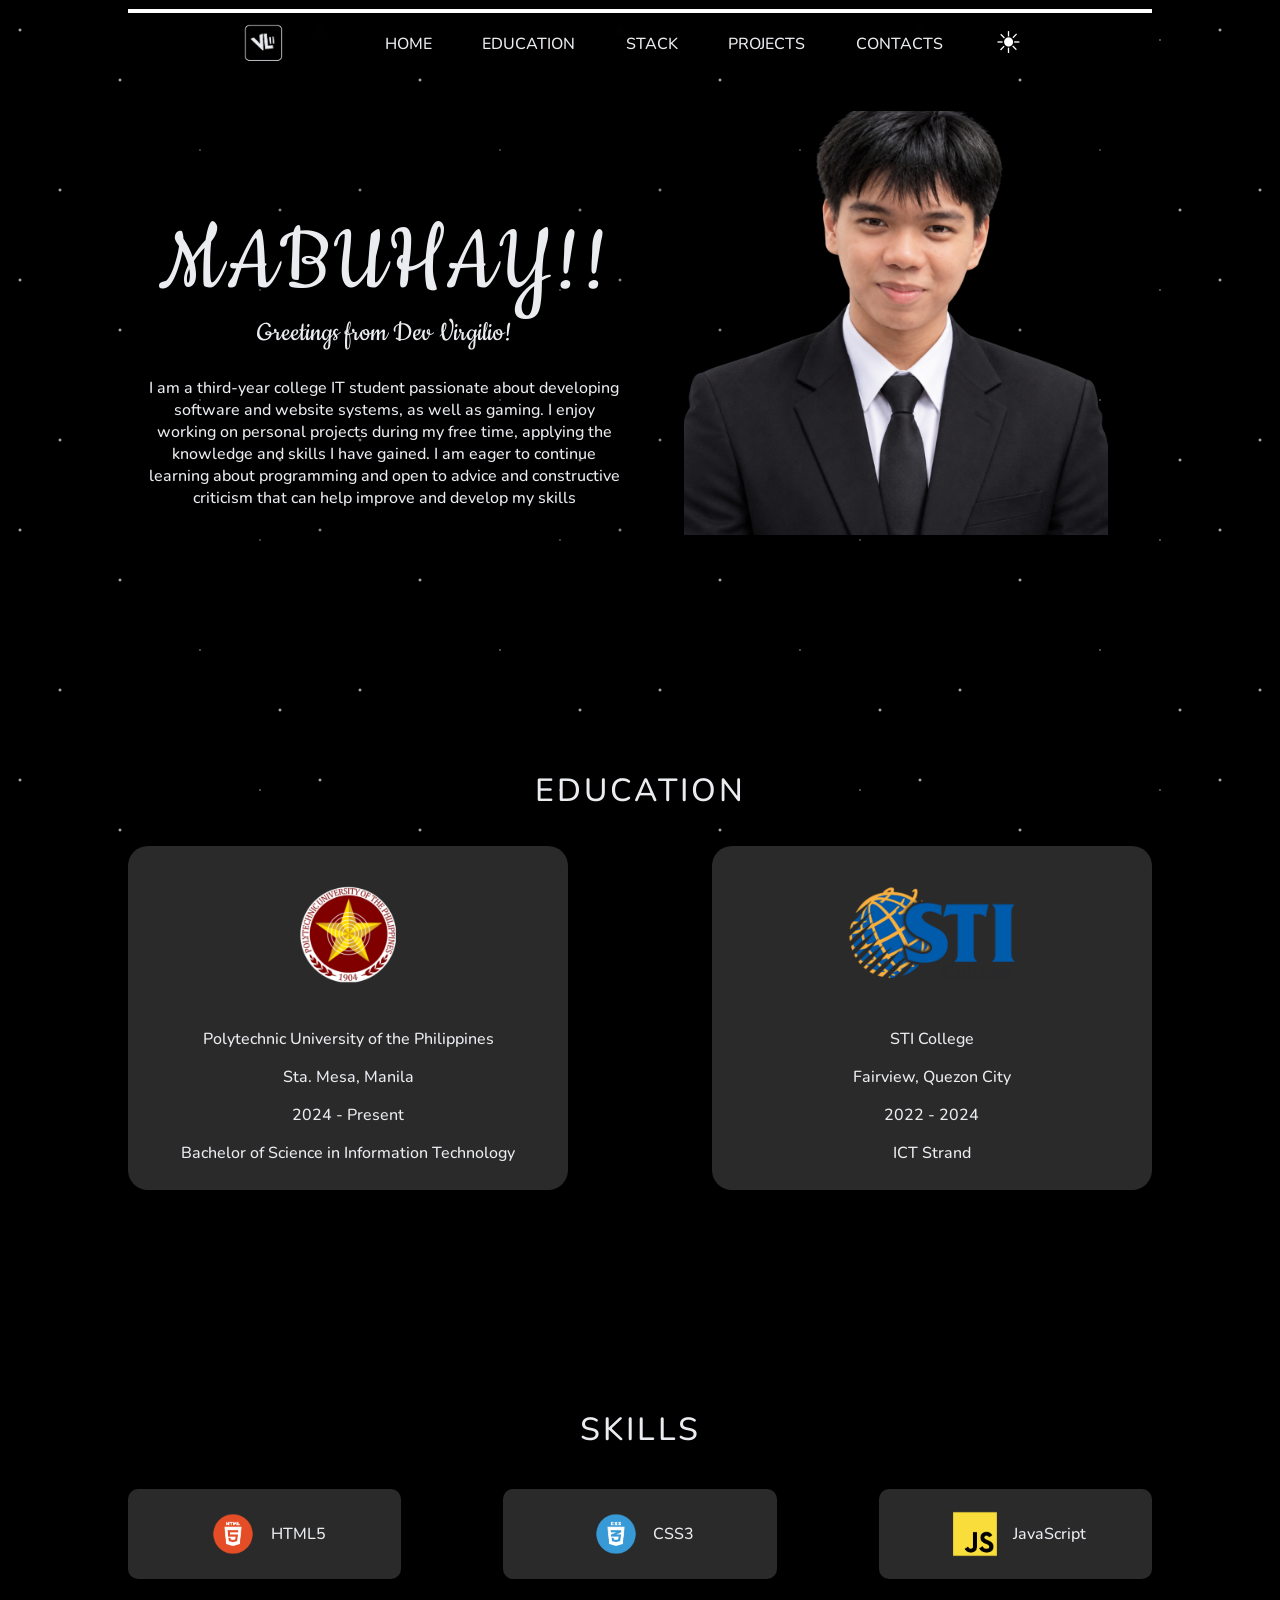
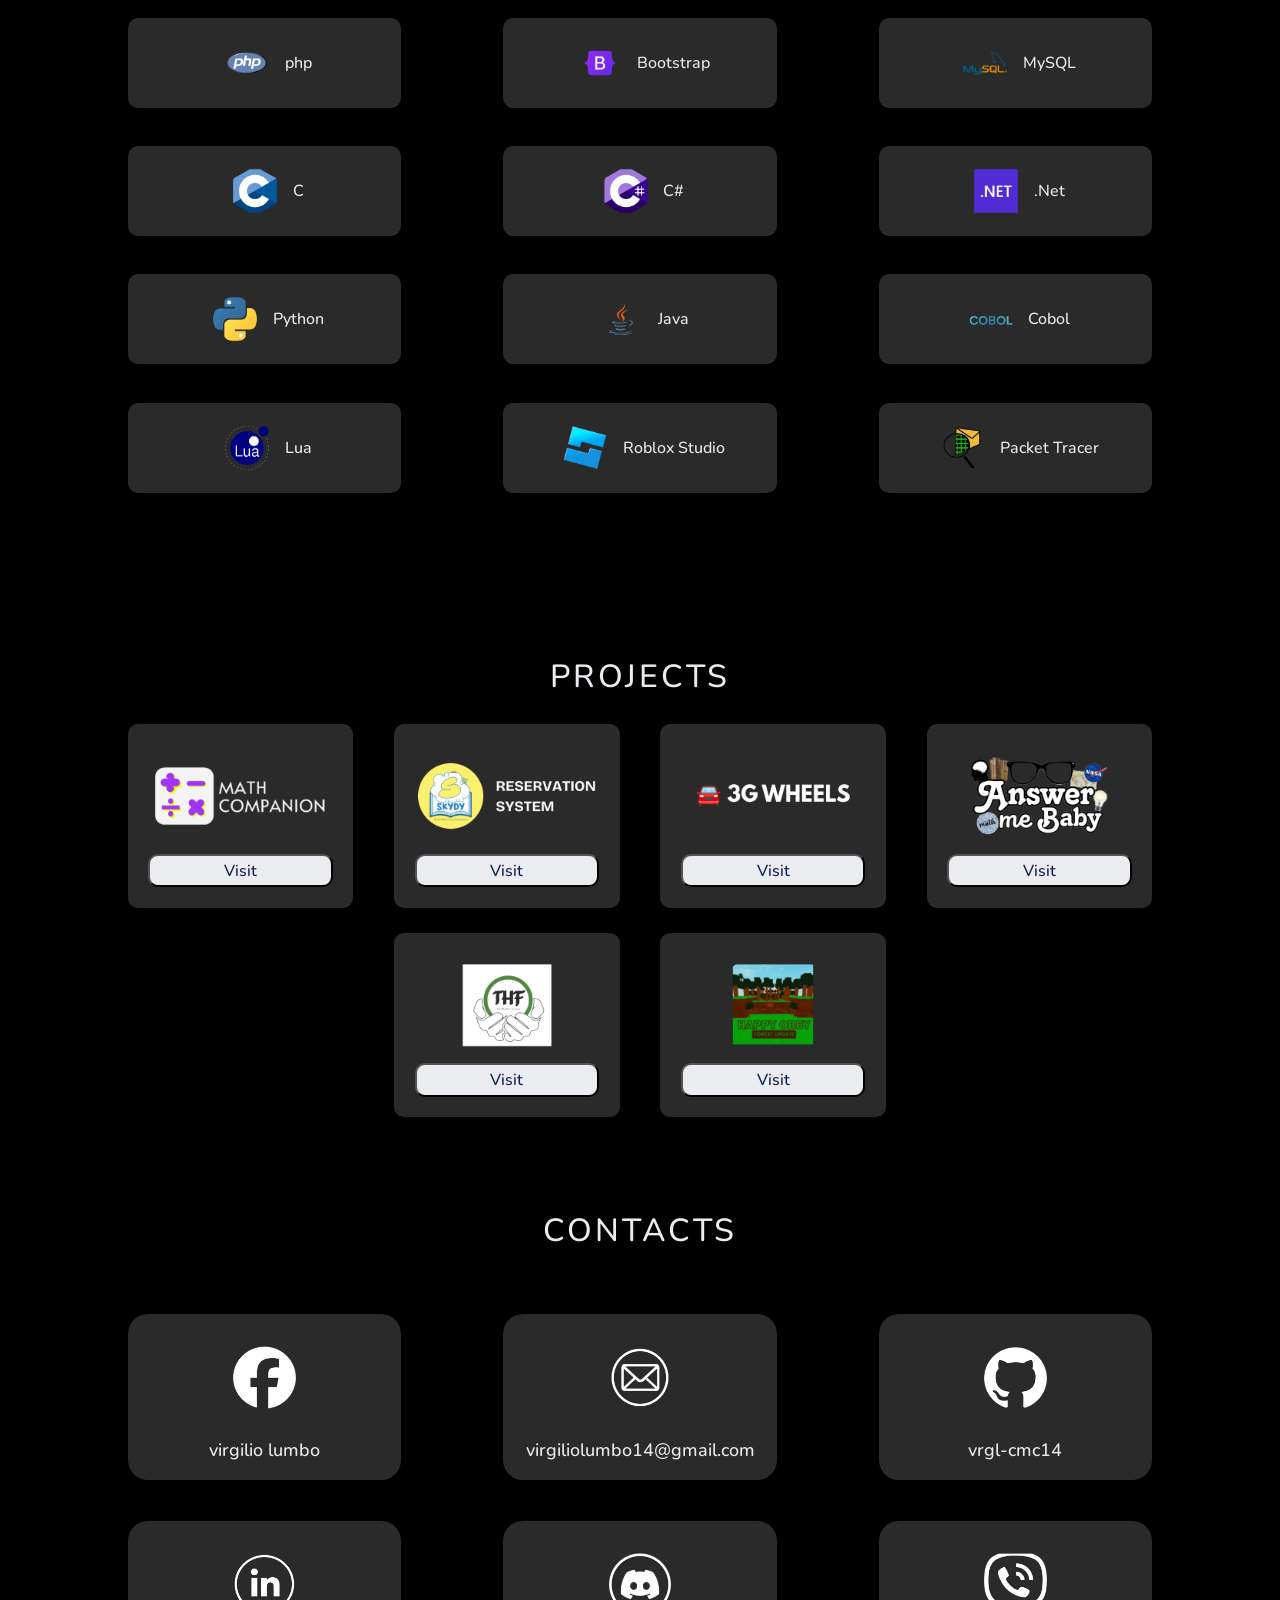
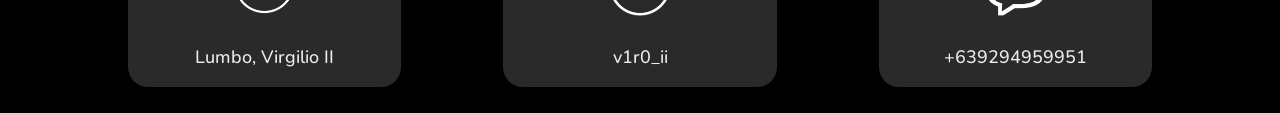
==== commit 6f11f818: "Add files via upload" ====
--- a/index.html
+++ b/index.html
@@ -135,7 +135,7 @@
                 </div>
                 <div class="skill">
                     <img src="asset/netlogo.png" width="15%">
-                    <p>.Net Framework</p>
+                    <p>.Net</p>
                 </div>
             </div>
 
@@ -165,7 +165,7 @@
                 </div>
                 <div class="skill">
                     <img src="asset/cisco.png" width="15%">
-                    <p>Cisco Packet Tracer</p>
+                    <p>Packet Tracer</p>
                 </div>
             </div>
         </div>
--- a/style.css
+++ b/style.css
@@ -104,7 +104,6 @@
 }
 
 .skills-con{
-    min-height: 100vh;
     box-sizing: border-box;
     padding-bottom: 5%;
 }
@@ -401,6 +400,51 @@
     }
 }
 
+@media (width < 1033px) {
+    a{
+        font-size: 11px;
+    }
+    .aboutme-con{
+        margin-top: 0%;
+        padding-top: 2%;
+    }
+    .skills{
+        padding-top: 5%;
+        margin-top: 2%;
+    }
+    .skills-con{
+        margin-bottom: 1%;
+        padding-bottom: 0%;
+    }
+    p{
+        font-size: 11px;
+    }
+    .cont-text{
+        font-size: 11px;
+    }
+    .contact{
+        margin-bottom: 7%;
+    }
+    .skill img{
+        width: 15%
+    }
+    .p-buts button{
+        font-size: 9px;
+    }
+    .mode{
+        font-size: 20px;
+    }
+}
+
+@media (width < 769px) {
+    a{
+        font-size: 9px;
+    }
+    .p-buts button{
+        font-size: 7px;
+    }
+}
+
 @media(width < 428px){
     html, body{
         width: 100%;
@@ -569,4 +613,4 @@
         font-size: 14px;
         padding: 0;
     }
-}+}
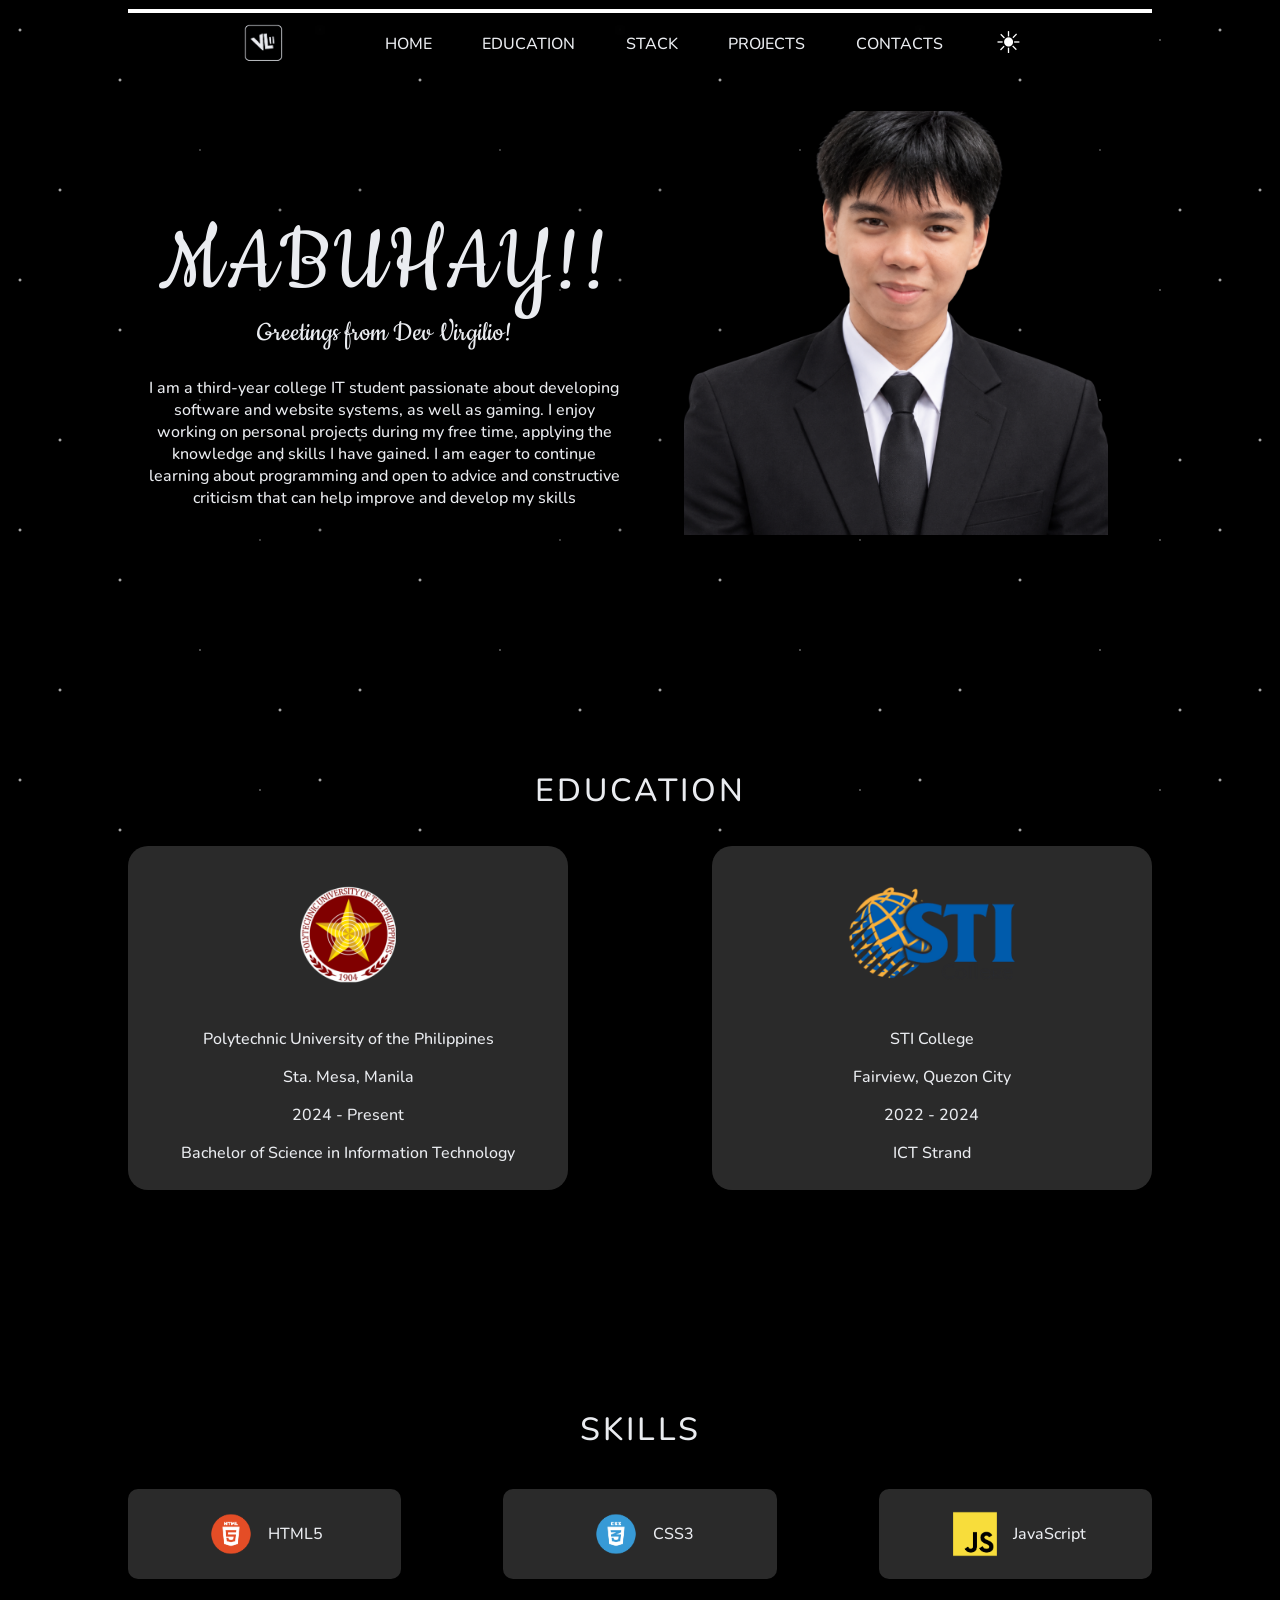
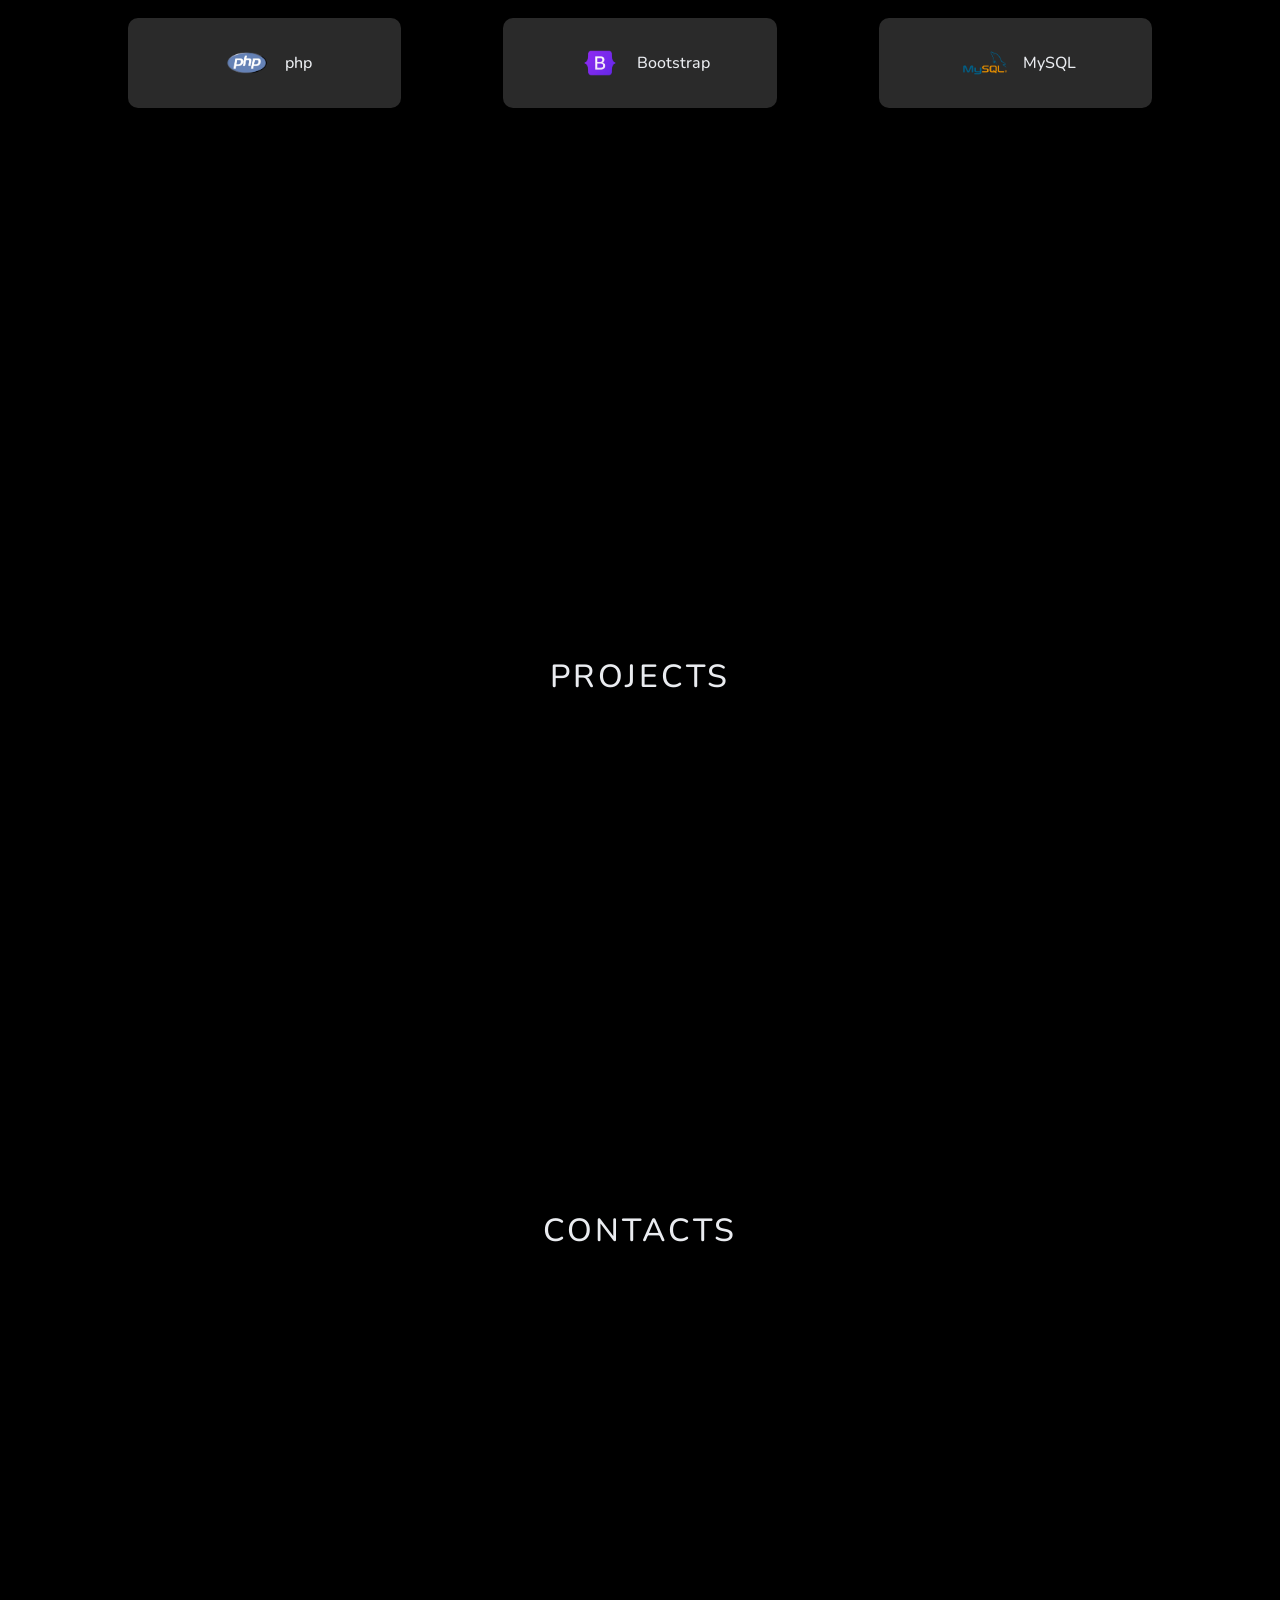
==== commit fd3c4dfc: "Add files via upload" ====
--- a/index.html
+++ b/index.html
@@ -96,8 +96,12 @@
             
             <div class="row" >
                 <div class="skill">
-                    <img src="asset/htmllogo.png" width="15%">
-                    <p> HTML5</p>
+                    <div class="left">
+                        <img src="asset/htmllogo.png" width="15%">
+                    </div>
+                    <div class="right">
+                        <p> HTML5</p>
+                    </div>
                 </div>
                 <div class="skill">
                     <img src="asset/csslogo.png" width="15%">
--- a/style.css
+++ b/style.css
@@ -132,8 +132,18 @@
     gap: 3%;
     padding: 15px;
     background-color: #2a2a2a;
-}
-
+    display: flex;
+}
+
+.left{
+    flex: 1;
+    display: flex;
+    justify-content: right;
+    padding-right: 0;
+}
+.right{
+    flex: 1
+}
 .skill img{
     width: 60px;
     height: 60px;
@@ -383,22 +393,23 @@
     }
 }
 
-
 @keyframes grow {
   from { transform: scaleX(0); }
   to   { transform: scaleX(1); }
 }
 
-
-@keyframes float2 {
-    0%, 100% {
-        transform: translateY(50px);
-    }
-
-    50% {
-        transform: translateY(0px);
-    }
-}
+.reveal {
+    opacity: 0;
+    transform: translateY(60px);
+    transition: opacity 0.6s ease, transform 0.6s ease;
+}
+
+.reveal.show {
+    opacity: 1;
+    transform: translateY(0);
+}
+
+
 
 @media (width < 1033px) {
     a{
@@ -443,15 +454,81 @@
     .p-buts button{
         font-size: 7px;
     }
-}
-
-@media(width < 428px){
+    p{
+        font-size: 9px;
+    }
+    h5{
+        font-size: 10px;
+    }
+    .mabuhay{
+        font-size: 50px;
+    }
+    .home-tile1 div h2{
+        font-size: 20px;
+        margin-top: -11%;
+    }
+    .home{
+        margin-top: 5%;
+    }
+}
+
+@media(width < 441px){
     html, body{
         width: 100%;
         overflow-x: hidden;
     }
-    .but, .mode{
+
+    .but{
         display: none;
+        position: absolute;
+        top: 100%;
+        left: 0;
+        width: 100%;
+        flex-direction: column;
+        align-items: center;
+        gap: 0;
+        padding: 10px 0;
+        box-sizing: border-box;
+        background-color: #111;
+        backdrop-filter: blur(10px);
+    }
+
+    .but.open{
+        display: flex;
+    }
+
+    .but a{
+        width: 100%;
+        text-align: center;
+        padding: 12px 0;
+        font-size: 14px;
+    }
+
+    .home-tile1 div h2{
+        margin-top: 1%;
+    }
+    .light .but{
+        background-color: #dde1e8;
+    }
+
+    .hamburger{
+        cursor: pointer;
+    }
+
+    .logo-con{ 
+        order: 1; 
+        flex: 1; 
+    }
+
+    .mode{ 
+        order: 2; 
+        width: auto; 
+        flex: none; 
+    }
+
+    .hamburger{ 
+        order: 3; 
+        flex: 1; 
     }
 
     .hamburger{
@@ -460,7 +537,7 @@
 
     .navbar{
         margin: 0;
-        gap: 15%;
+        gap: 0%;
         width: 100%;
         padding: 0;
         top: 0;
@@ -551,6 +628,7 @@
         box-sizing: border-box;
         padding: 0;
         margin-top: 3%;
+
     }
     .skill img{
         width: 20%;
@@ -613,4 +691,4 @@
         font-size: 14px;
         padding: 0;
     }
-}
+}
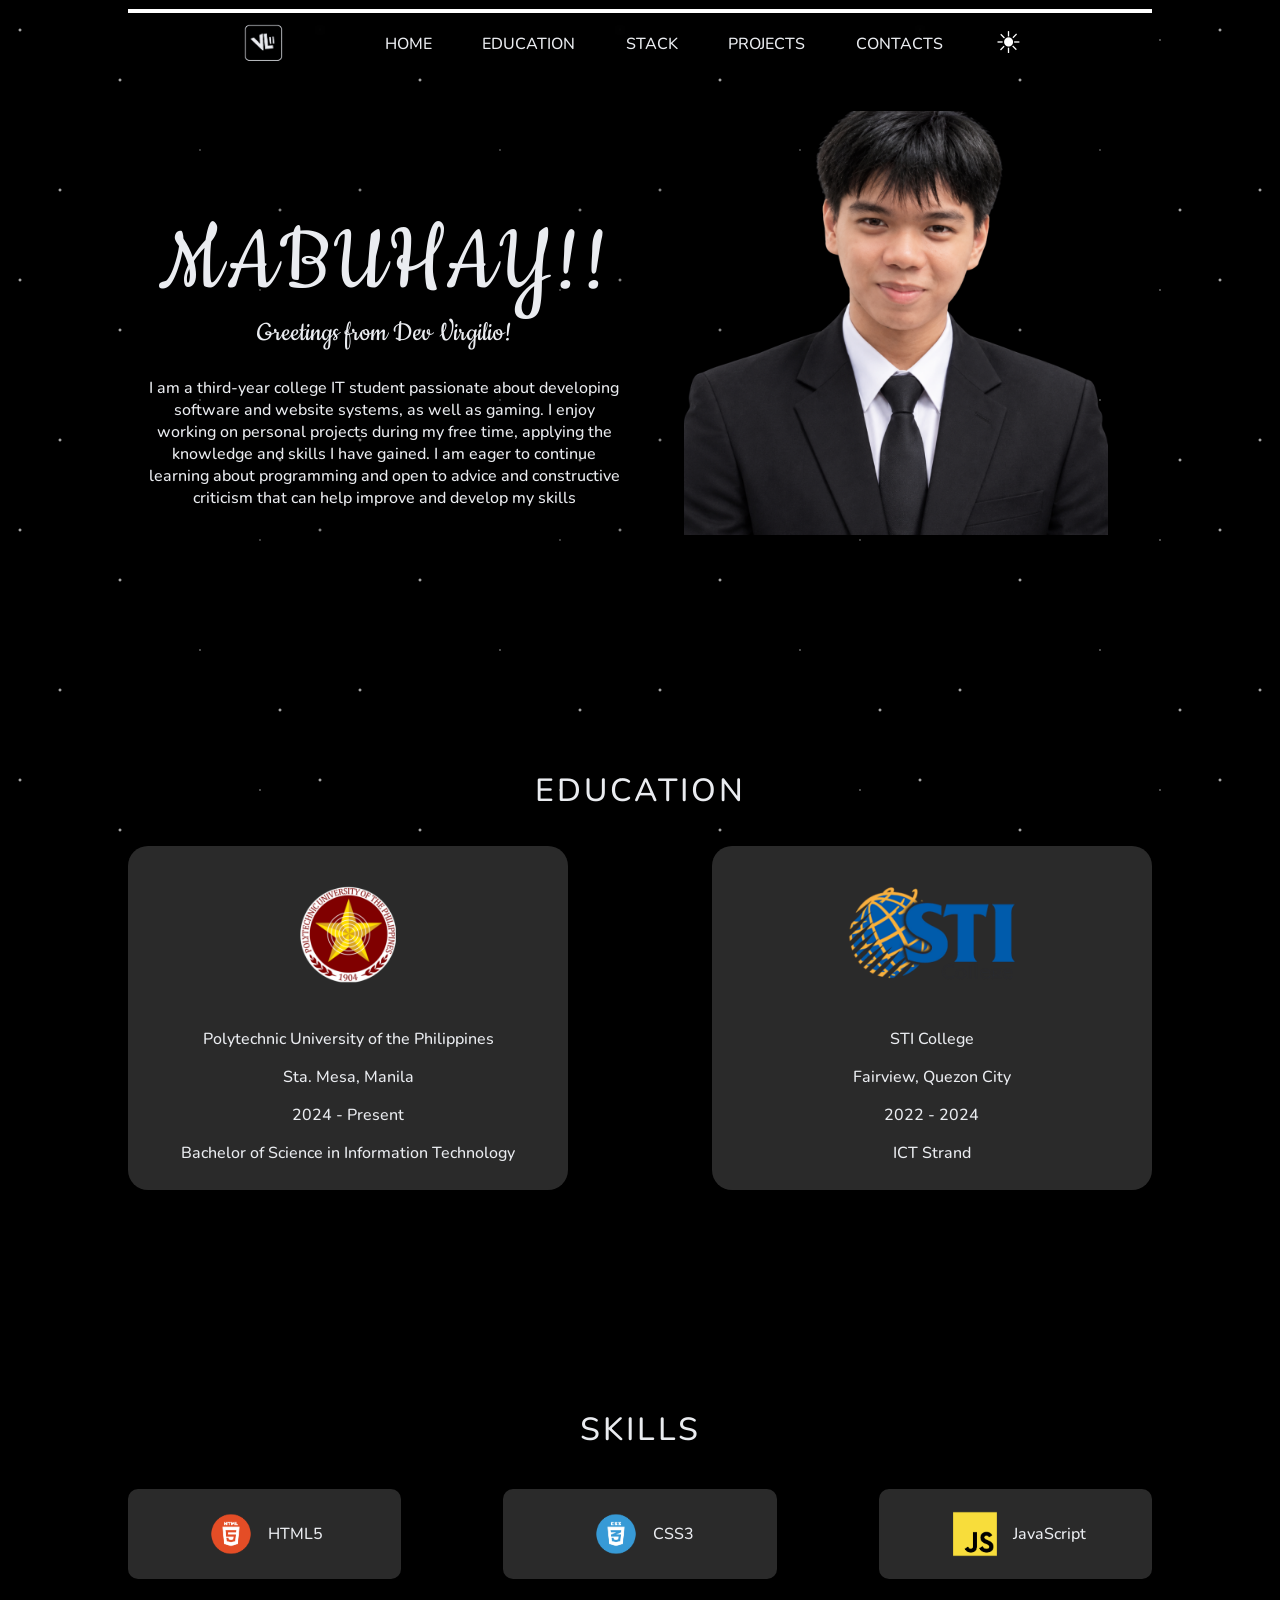
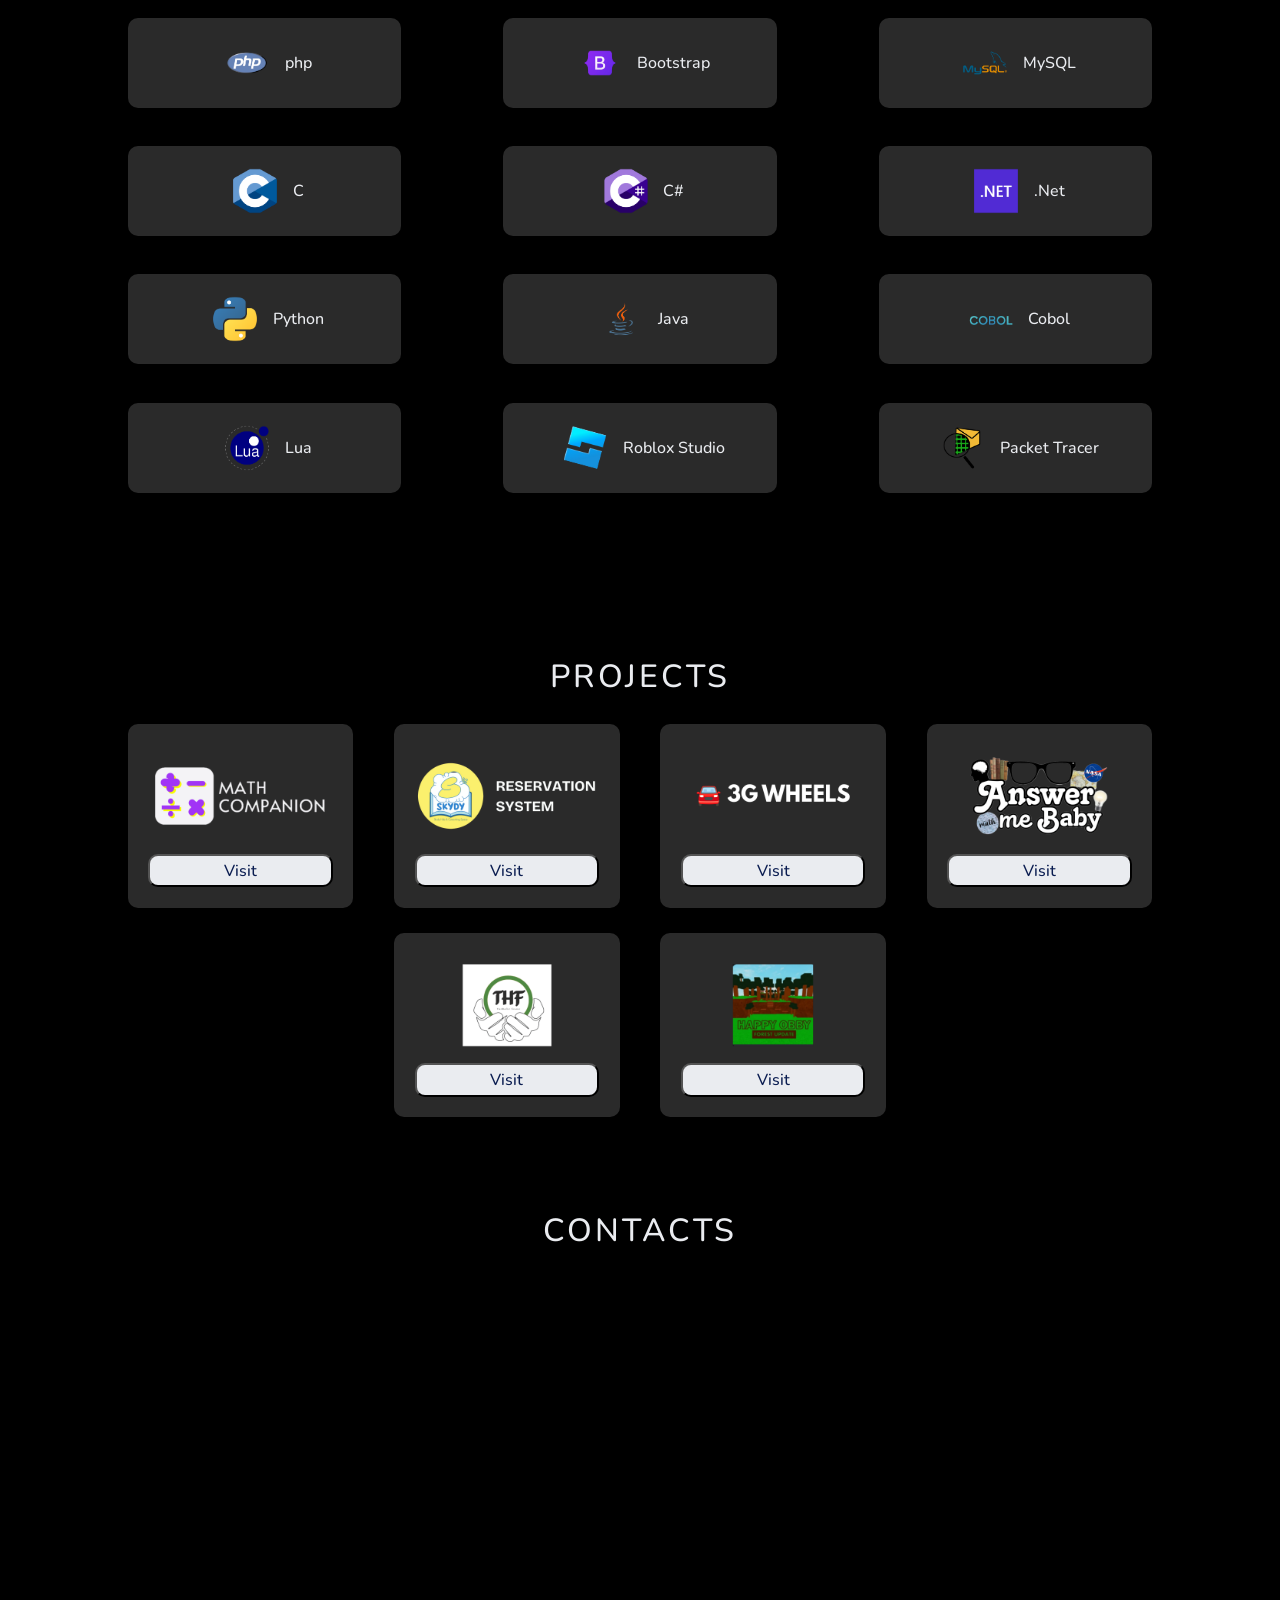
==== commit 2cdf2879: "Add files via upload" ====
--- a/index.html
+++ b/index.html
@@ -10,6 +10,7 @@
         <link href="https://fonts.googleapis.com/css2?family=Cookie&display=swap" rel="stylesheet">
         <meta name="viewport" content="width=device-width, initial-scale=1.0">
         <script src="scriptt.js" defer></script>
+        <link rel="icon" type="image/jpg" href="asset/VLI-icon.jpg">
     </head>
     <body>
         <div class="stars-dw"></div>
--- a/style.css
+++ b/style.css
@@ -493,6 +493,13 @@
         backdrop-filter: blur(10px);
     }
 
+    .aboutme-con{
+        padding-top: 10%;
+    }
+
+    .skills{
+        padding-top: 15%;
+    }
     .but.open{
         display: flex;
     }
@@ -663,9 +670,14 @@
         margin-bottom: 0%;
     }
 
+    .projects{
+        padding-top: 10%;
+    }
+
     .contact{
         margin-top: 1%;
         margin-bottom: 10%;
+        padding-top: 10%;
     }
 
     .cont-con{
